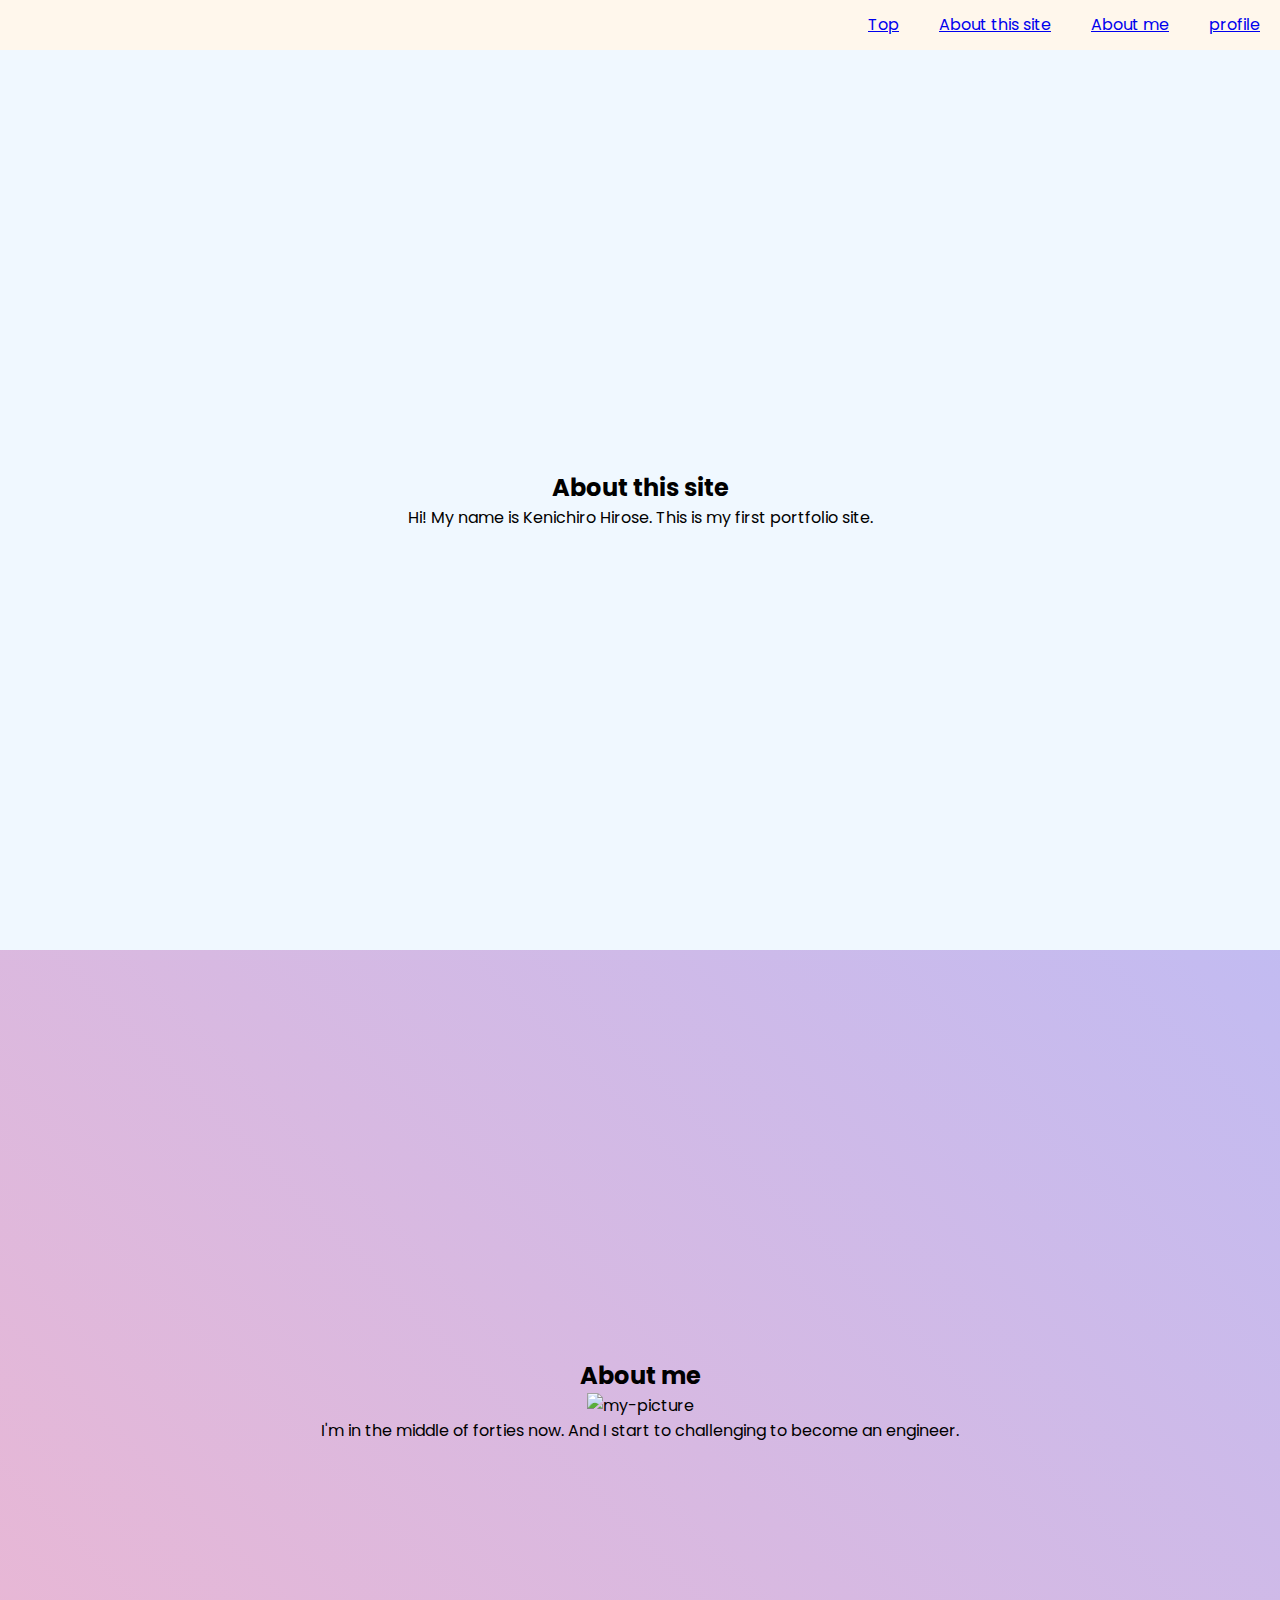
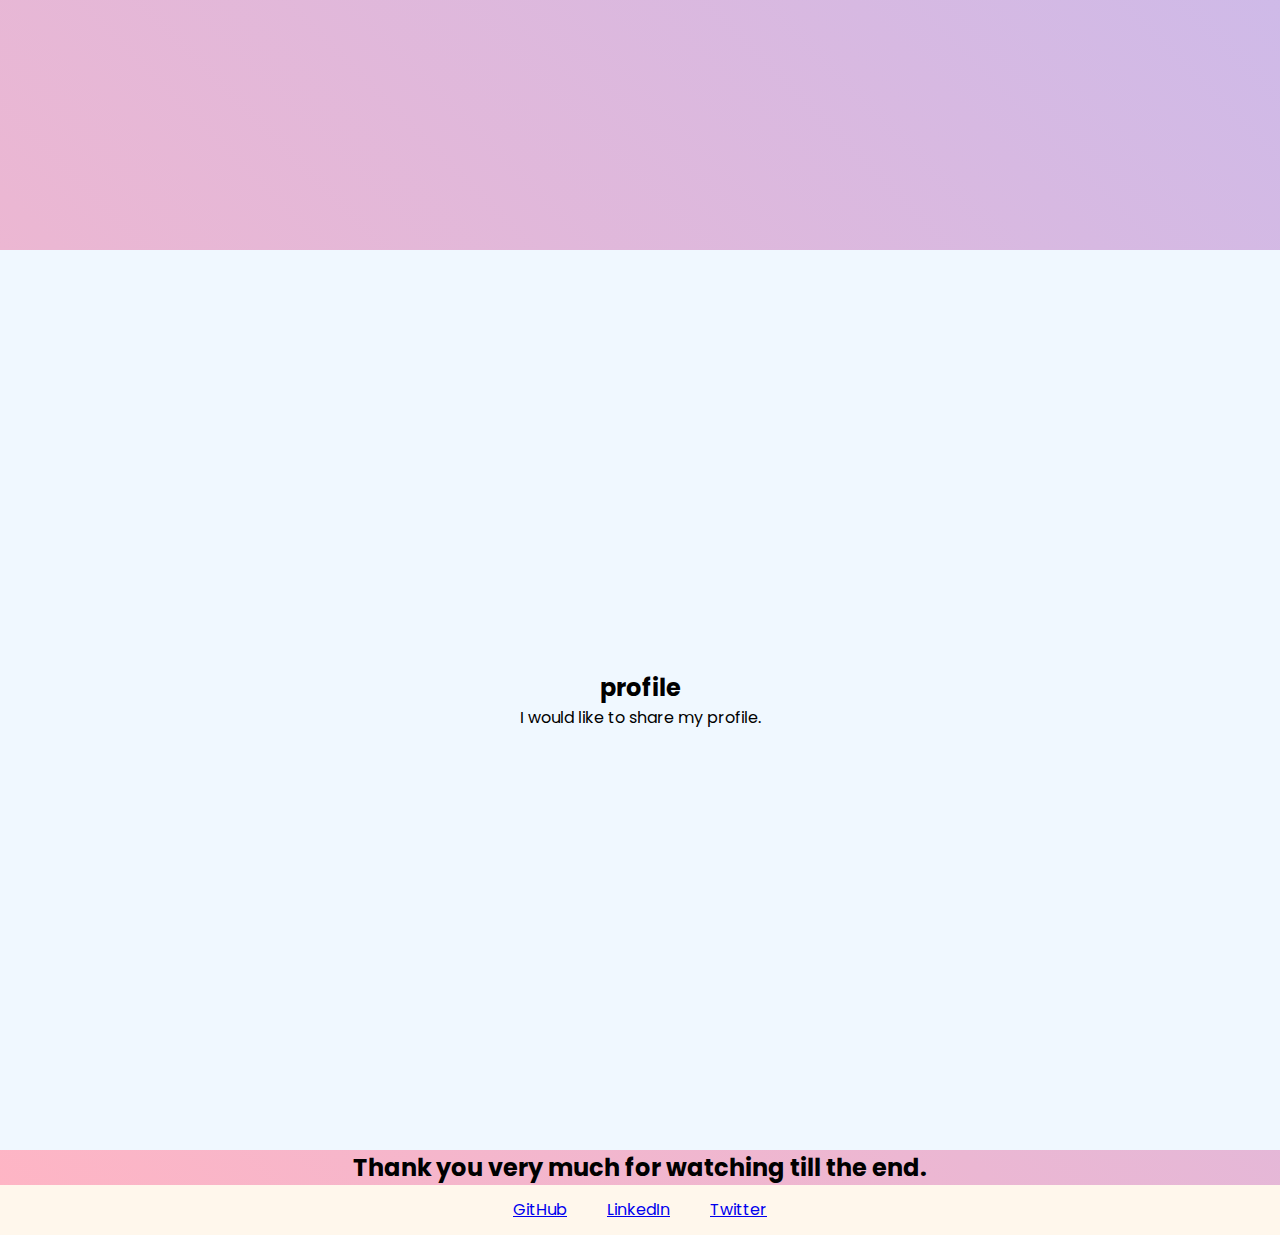
==== public/index.html @ 1839f0a5 "move style.css to public" ====
<!DOCTYPE html>
<html lang="en" dir="ltr">
  <head>
    <meta charset="utf-8">
    <title>Kenny's portfolio</title>
    <link rel="preconnect" href="https://fonts.googleapis.com">
    <link rel="preconnect" href="https://fonts.gstatic.com" crossorigin>
    <link href="https://fonts.googleapis.com/css2?family=Poppins:wght@300;400;500;600&display=swap" rel="stylesheet">
    <link rel="stylesheet" href="style.css">
  </head>
  <body>
    <header class="header">
      <div>
        <nav>
          <div class="nav-container">
            <ul class="navbar">
              <li><a href="#">Top</a></li>
              <li><a href="#about-this-site">About this site</a></li>
              <li><a href="#about-me">About me</a></li>
              <li><a href="#pofile">profile</a></li>
            </ul>
          </div>
        </nav>
      </div>
    </header>
    <main>
      <section id="about-this-site">
        <h2>About this site</h2>
        <p>Hi! My name is Kenichiro Hirose. This is my first portfolio site.</p>
      </section>
      <section id="about-me">
        <h2>About me</h2>
        <img src="#" alt="my-picture">
        <p>I'm in the middle of forties now. And I start to challenging to become an engineer.</p>
      </section>
      <section id="profile">
        <h2>profile</h2>
        <p>I would like to share my profile.</p>
      </section>
    </main>
    <footer>
      <h2>Thank you very much for watching till the end.</h2>
      <div class="sns-container">
        <ul class="sns-bar">
          <li><a href="#">GitHub</a></li>
          <li><a href="#">LinkedIn</a></li>
          <li><a href="#">Twitter</a></li>
        </ul>
      </div>
    </footer>
  </body>
  <script src="script.js"></script>
</html>
---- public/style.css ----
* {
  box-sizing: border-box;
  margin: 0;
  padding: 0;
  font-family: 'Poppins', sans-serif;
}

body {
  background: linear-gradient(45deg, #ffb5c4, #b0bdff);
  background-color: aliceblue;
}

.nav-container {
  background-color: rgb(255, 247, 236);
}

.navbar {
  display: flex;
  justify-content: flex-end;
}

#about-this-site {
  width: 100vw;
  height: 100vh;
  background-color: aliceblue;
  display: flex;
  align-items: center;
  justify-content: center;
  flex-direction: column;
  text-align: center;
}

#about-me {
  width: 100vw;
  height: 100vh;
  display: flex;
  align-items: center;
  justify-content: center;
  flex-direction: column;
  text-align: center;
}

#profile {
  width: 100vw;
  height: 100vh;
  background-color: aliceblue;
  display: flex;
  align-items: center;
  justify-content: center;
  flex-direction: column;
  text-align: center;
}



footer {
  text-align: center;
}

.sns-container {
  background-color: rgb(255, 247, 236);
}

.sns-bar {
  display: flex;
  justify-content: center;
}

li {
  list-style: none;
  height: 50px;
  line-height: 50px;
  padding: 0 20px;
}
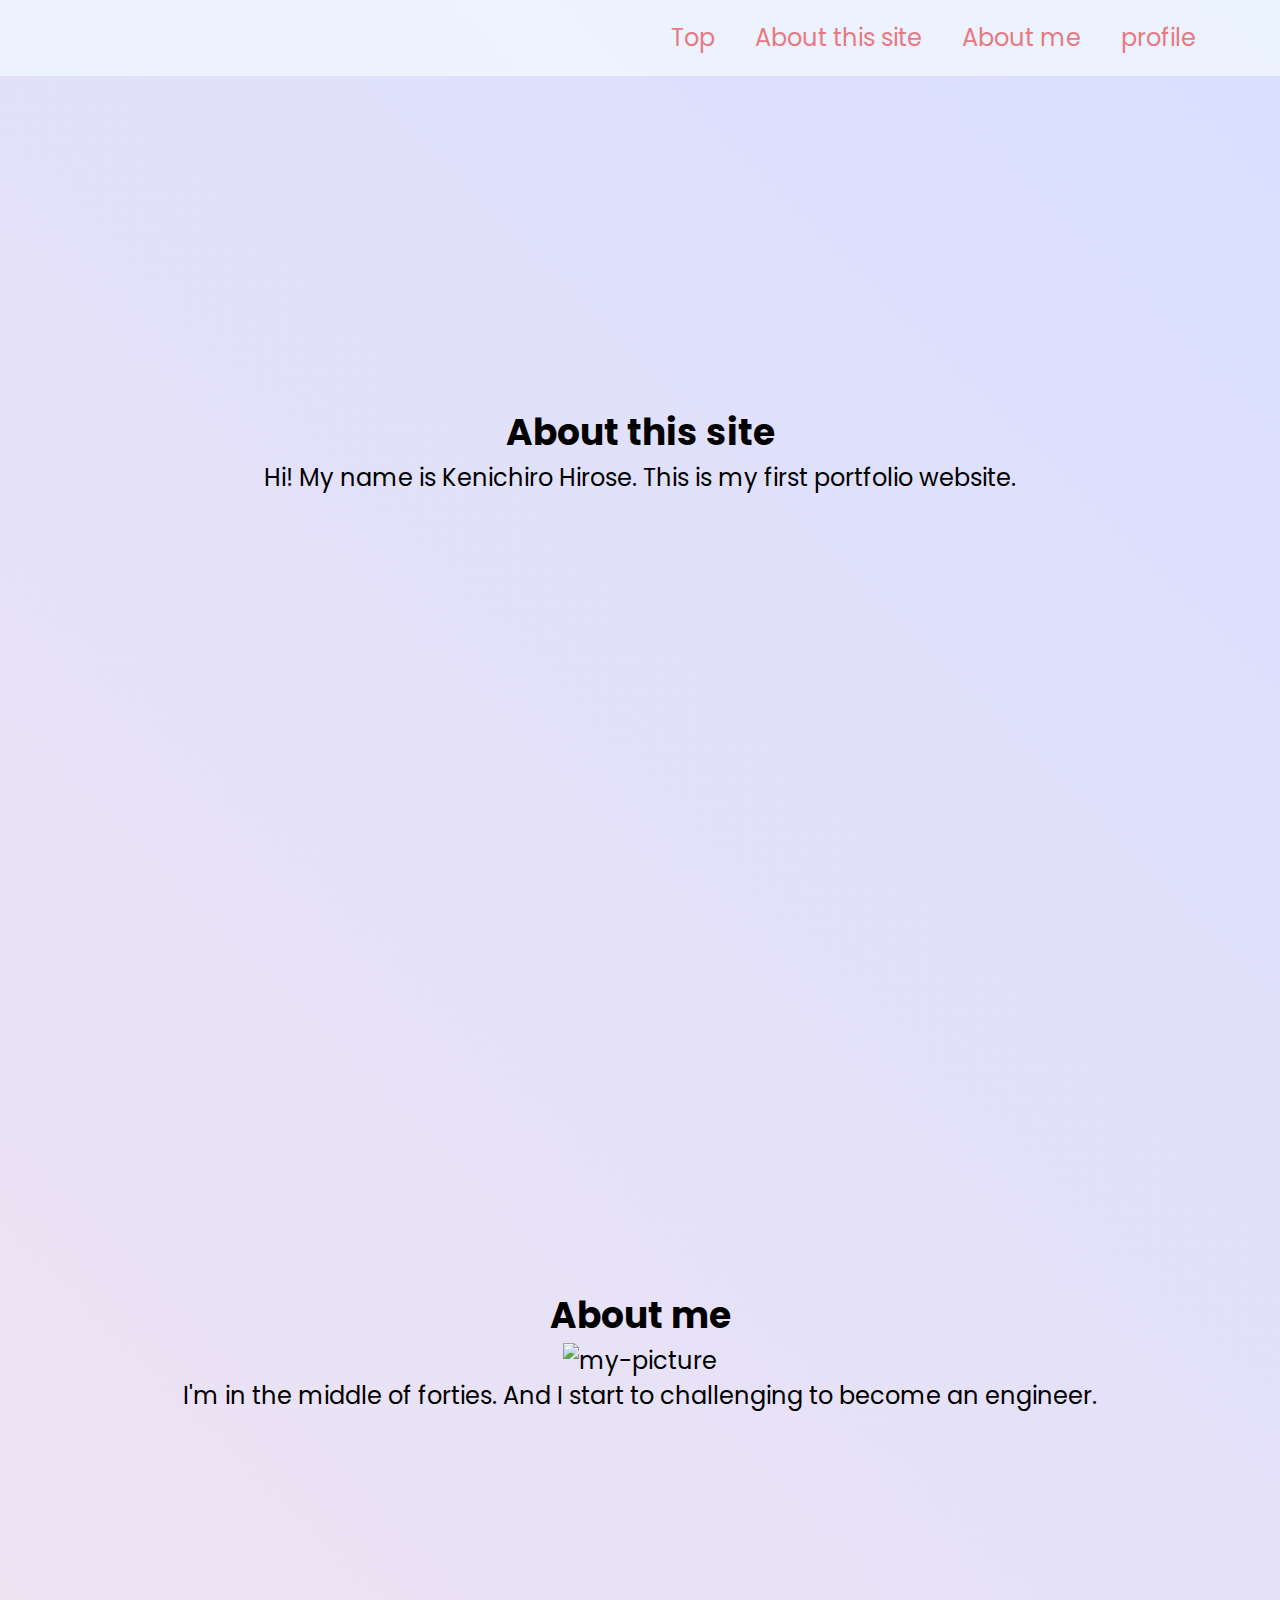
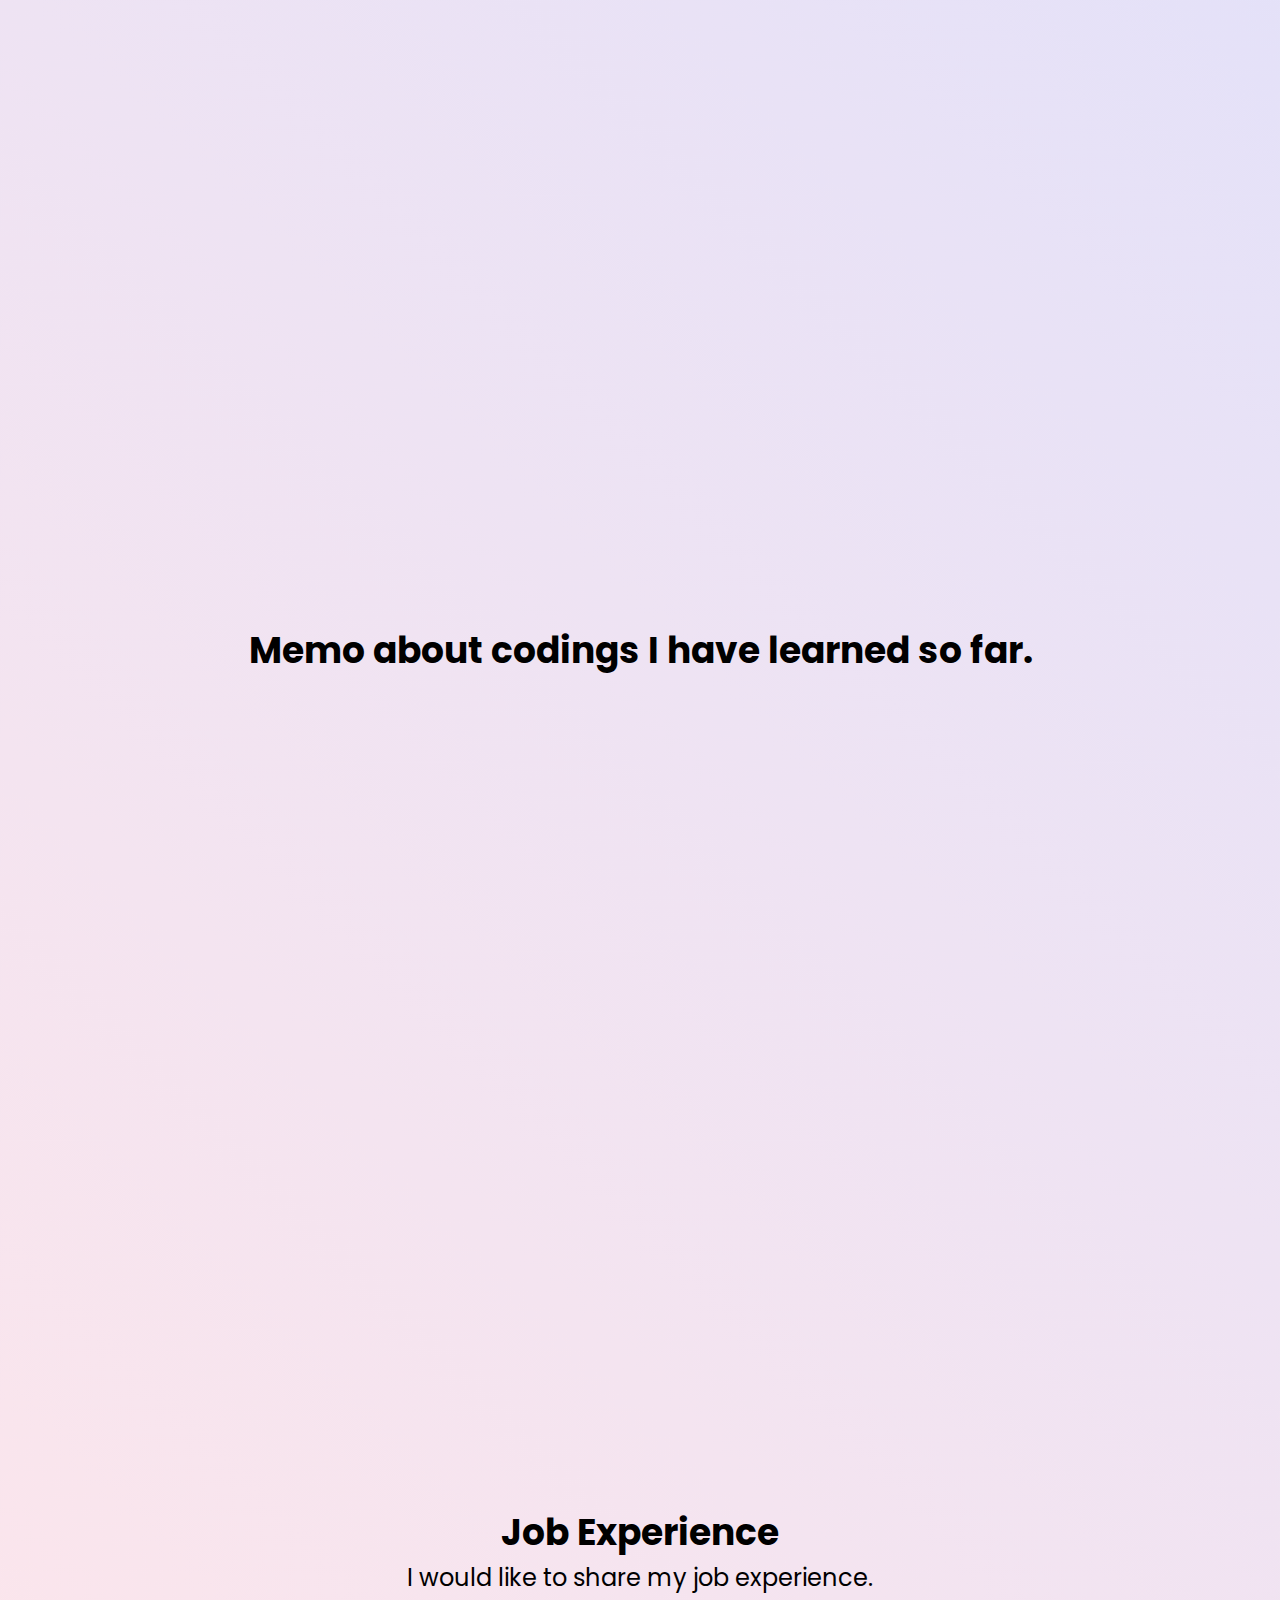
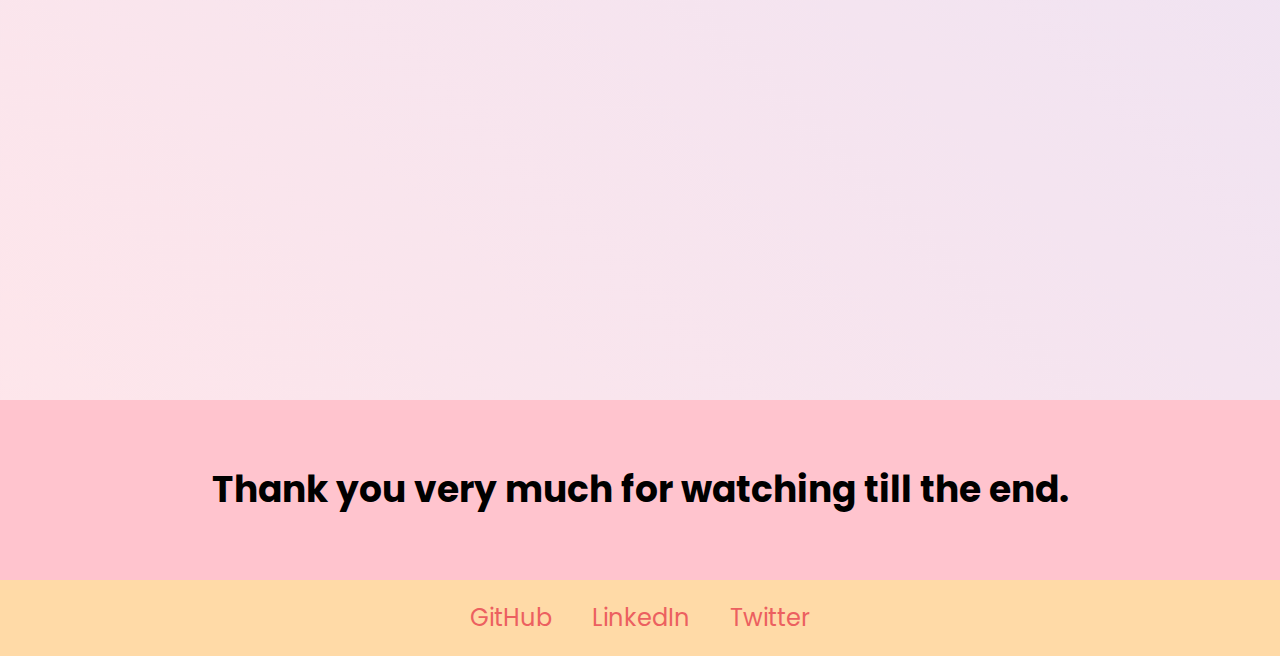
==== commit 2415d9f7: "modified navber and footer html tab and css" ====
--- a/public/index.html
+++ b/public/index.html
@@ -26,20 +26,25 @@
     <main>
       <section id="about-this-site">
         <h2>About this site</h2>
-        <p>Hi! My name is Kenichiro Hirose. This is my first portfolio site.</p>
+        <p>Hi! My name is Kenichiro Hirose. This is my first portfolio website.</p>
       </section>
       <section id="about-me">
         <h2>About me</h2>
         <img src="#" alt="my-picture">
-        <p>I'm in the middle of forties now. And I start to challenging to become an engineer.</p>
+        <p>I'm in the middle of forties. And I start to challenging to become an engineer.</p>
       </section>
-      <section id="profile">
-        <h2>profile</h2>
-        <p>I would like to share my profile.</p>
+      <section id="coding-history">
+        <h2>Memo about codings I have learned so far.</h2>
+      </section>
+      <section id="job-experience">
+        <h2>Job Experience</h2>
+        <p>I would like to share my job experience.</p>
       </section>
     </main>
     <footer>
-      <h2>Thank you very much for watching till the end.</h2>
+      <section id="bottom">
+        <h2>Thank you very much for watching till the end.</h2>
+      </section>
       <div class="sns-container">
         <ul class="sns-bar">
           <li><a href="#">GitHub</a></li>
--- a/public/style.css
+++ b/public/style.css
@@ -6,12 +6,16 @@
 }
 
 body {
-  background: linear-gradient(45deg, #ffb5c4, #b0bdff);
-  background-color: aliceblue;
+  background: linear-gradient(45deg, #ffe6ea, #d8dfff);
+  font-size: 1.5rem;
 }
 
 .nav-container {
-  background-color: rgb(255, 247, 236);
+  width: 100vw;
+  background-color: aliceblue;
+  position: fixed;
+  opacity: 0.8;
+  padding: 1% 5% 1% 0;
 }
 
 .navbar {
@@ -22,7 +26,6 @@
 #about-this-site {
   width: 100vw;
   height: 100vh;
-  background-color: aliceblue;
   display: flex;
   align-items: center;
   justify-content: center;
@@ -40,10 +43,19 @@
   text-align: center;
 }
 
-#profile {
+#coding-history {
   width: 100vw;
   height: 100vh;
-  background-color: aliceblue;
+  display: flex;
+  align-items: center;
+  justify-content: center;
+  flex-direction: column;
+  text-align: center;
+}
+
+#job-experience {
+  width: 100vw;
+  height: 100vh;
   display: flex;
   align-items: center;
   justify-content: center;
@@ -54,11 +66,24 @@
 
 
 footer {
+  display: flex;
+  flex-direction: column;
   text-align: center;
+  background-color: #ffc4ce;
+  width: 100vw;
+  height: 20vh;
+}
+
+#bottom {
+  min-height: 20vh;
+  line-height: 20vh;
 }
 
 .sns-container {
-  background-color: rgb(255, 247, 236);
+  background-color: rgb(255, 218, 167);
+  margin: 0;
+  padding: 1% 0;
+  bottom: 0;
 }
 
 .sns-bar {
@@ -72,3 +97,8 @@
   line-height: 50px;
   padding: 0 20px;
 }
+
+li > a {
+  color: rgb(236, 96, 96);
+  text-decoration: none;
+}
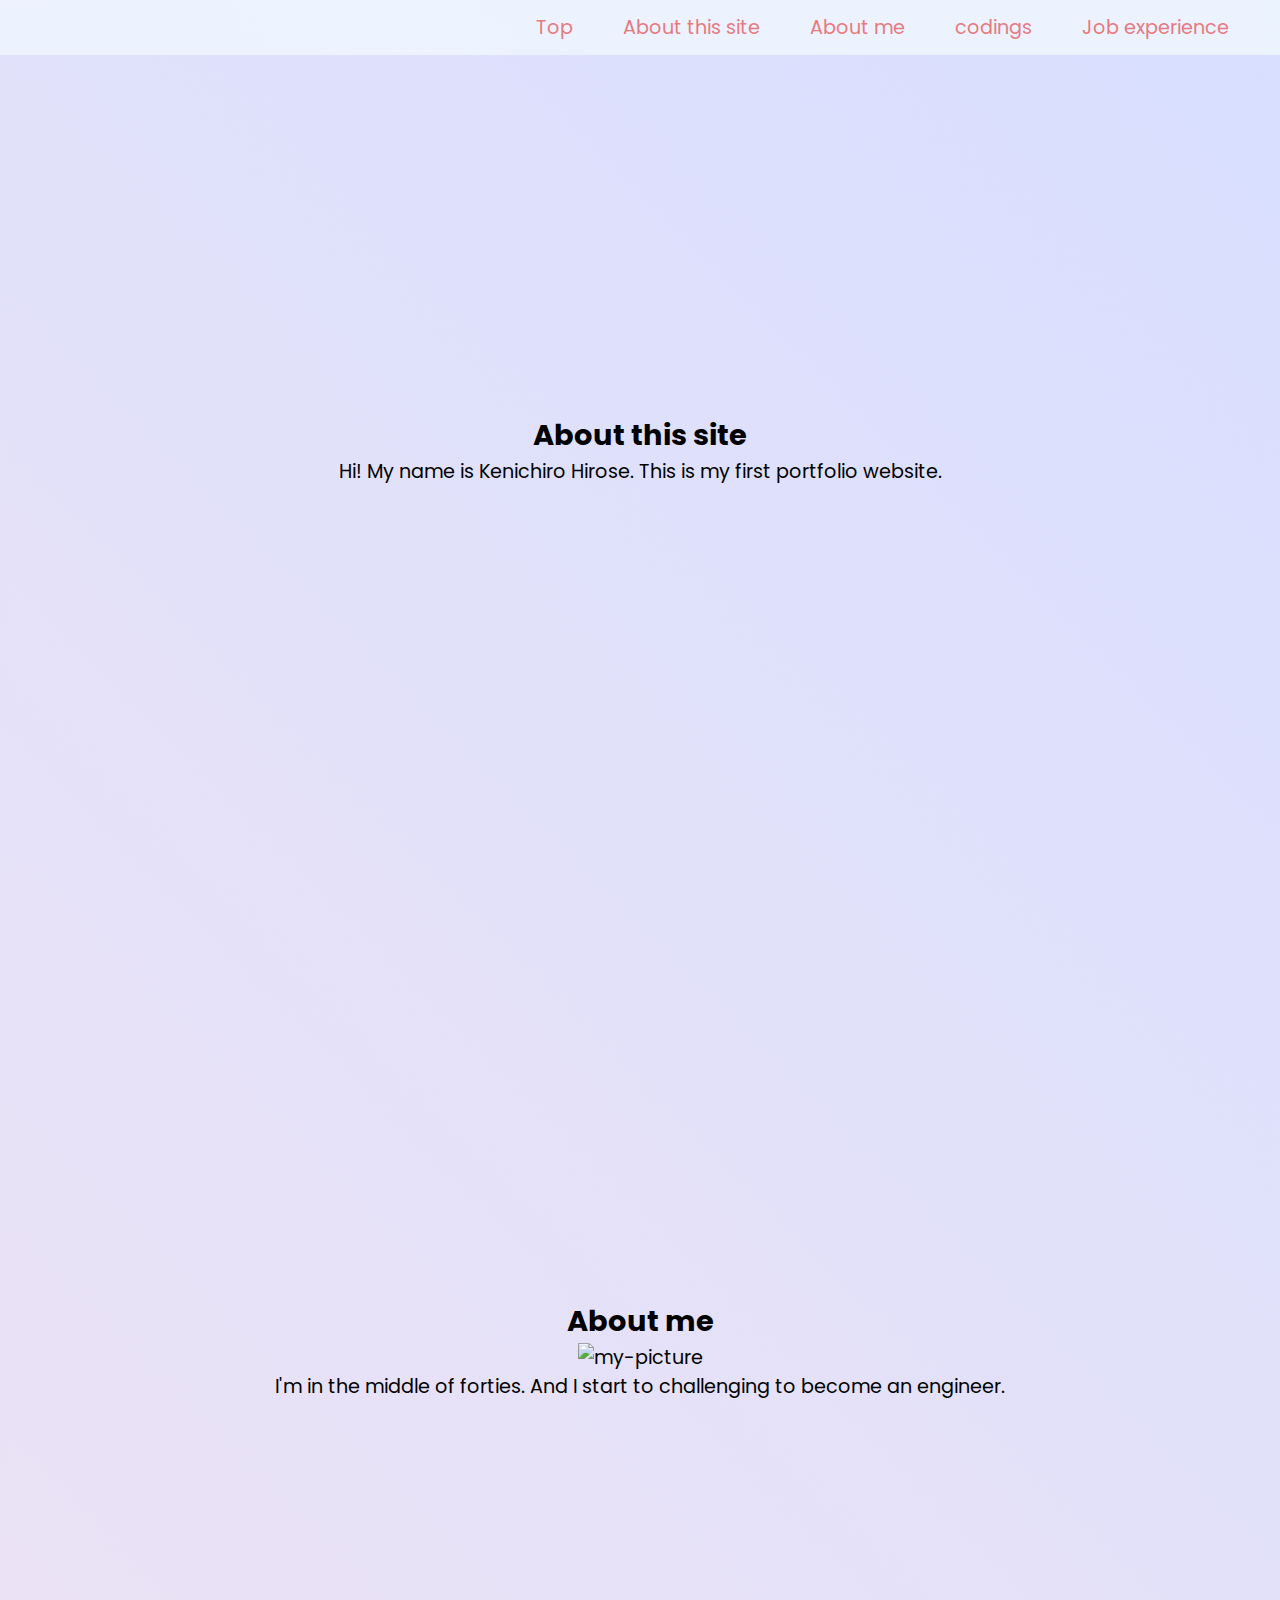
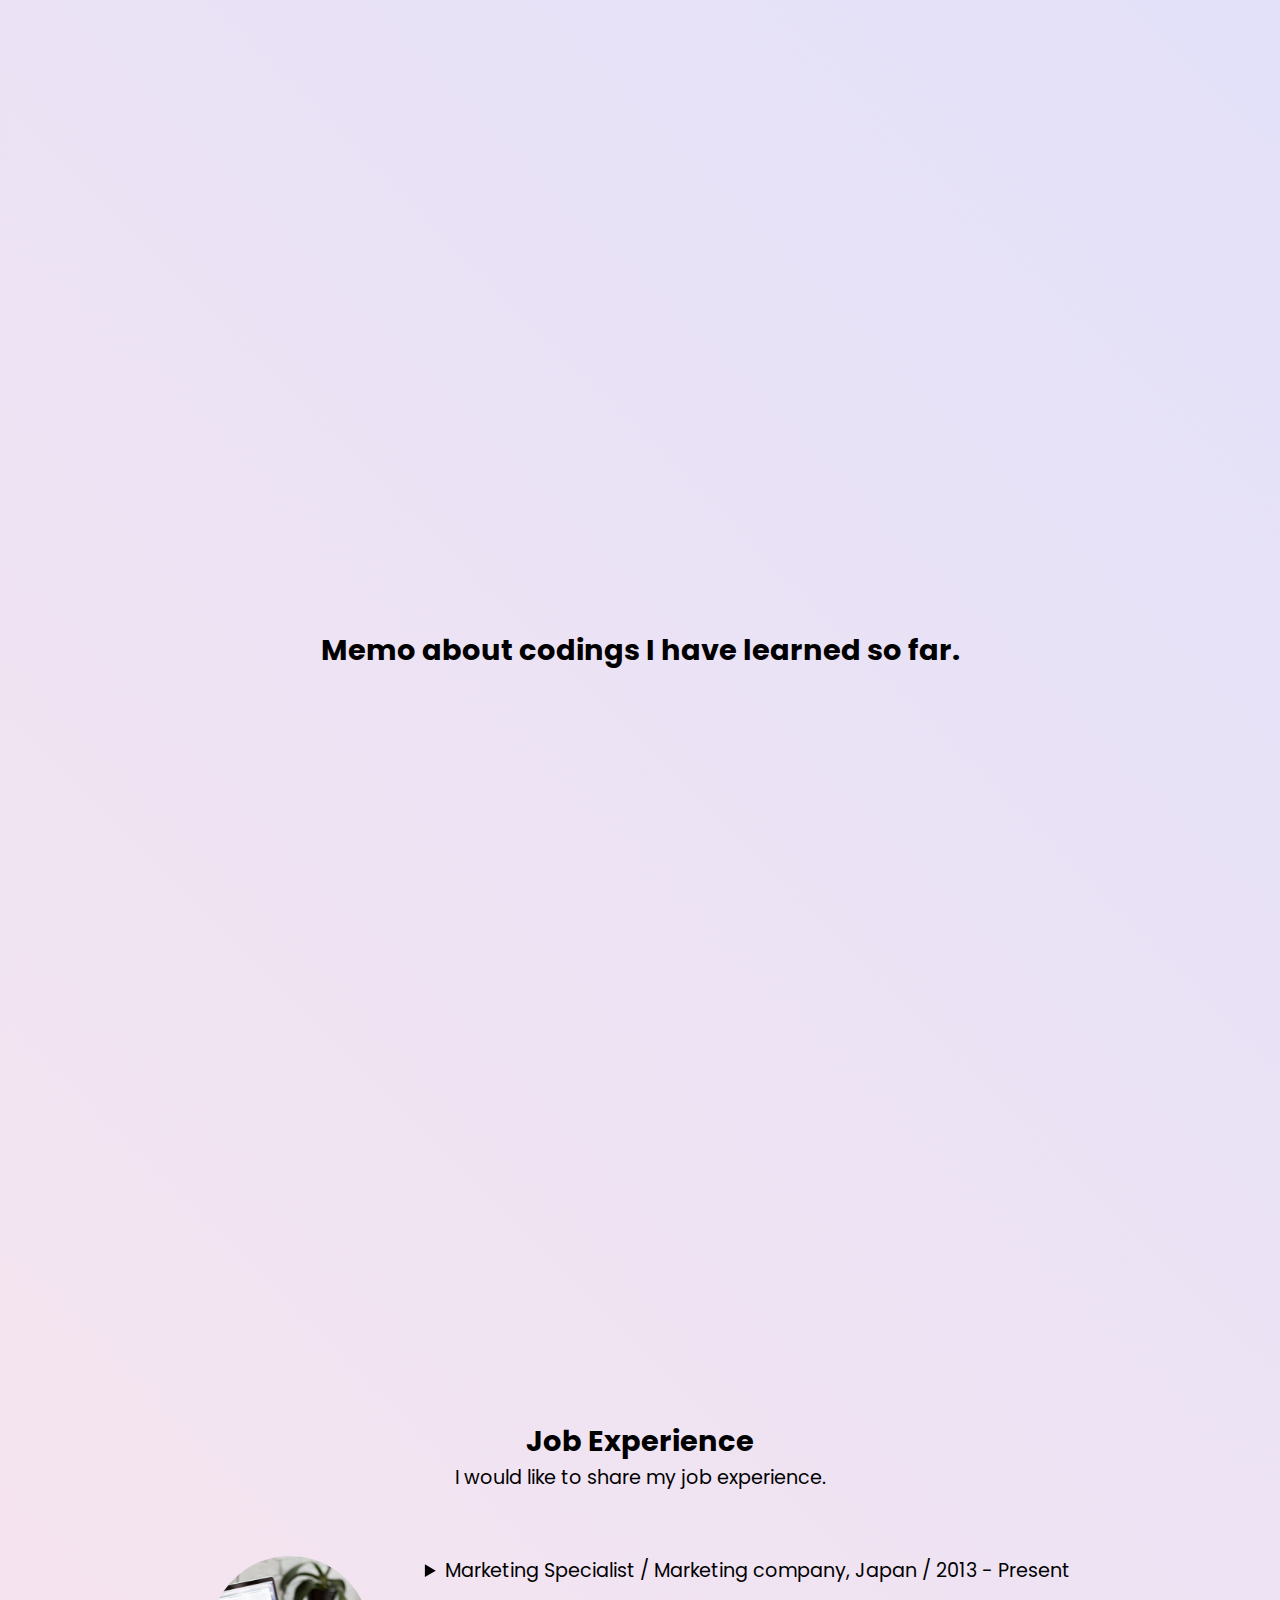
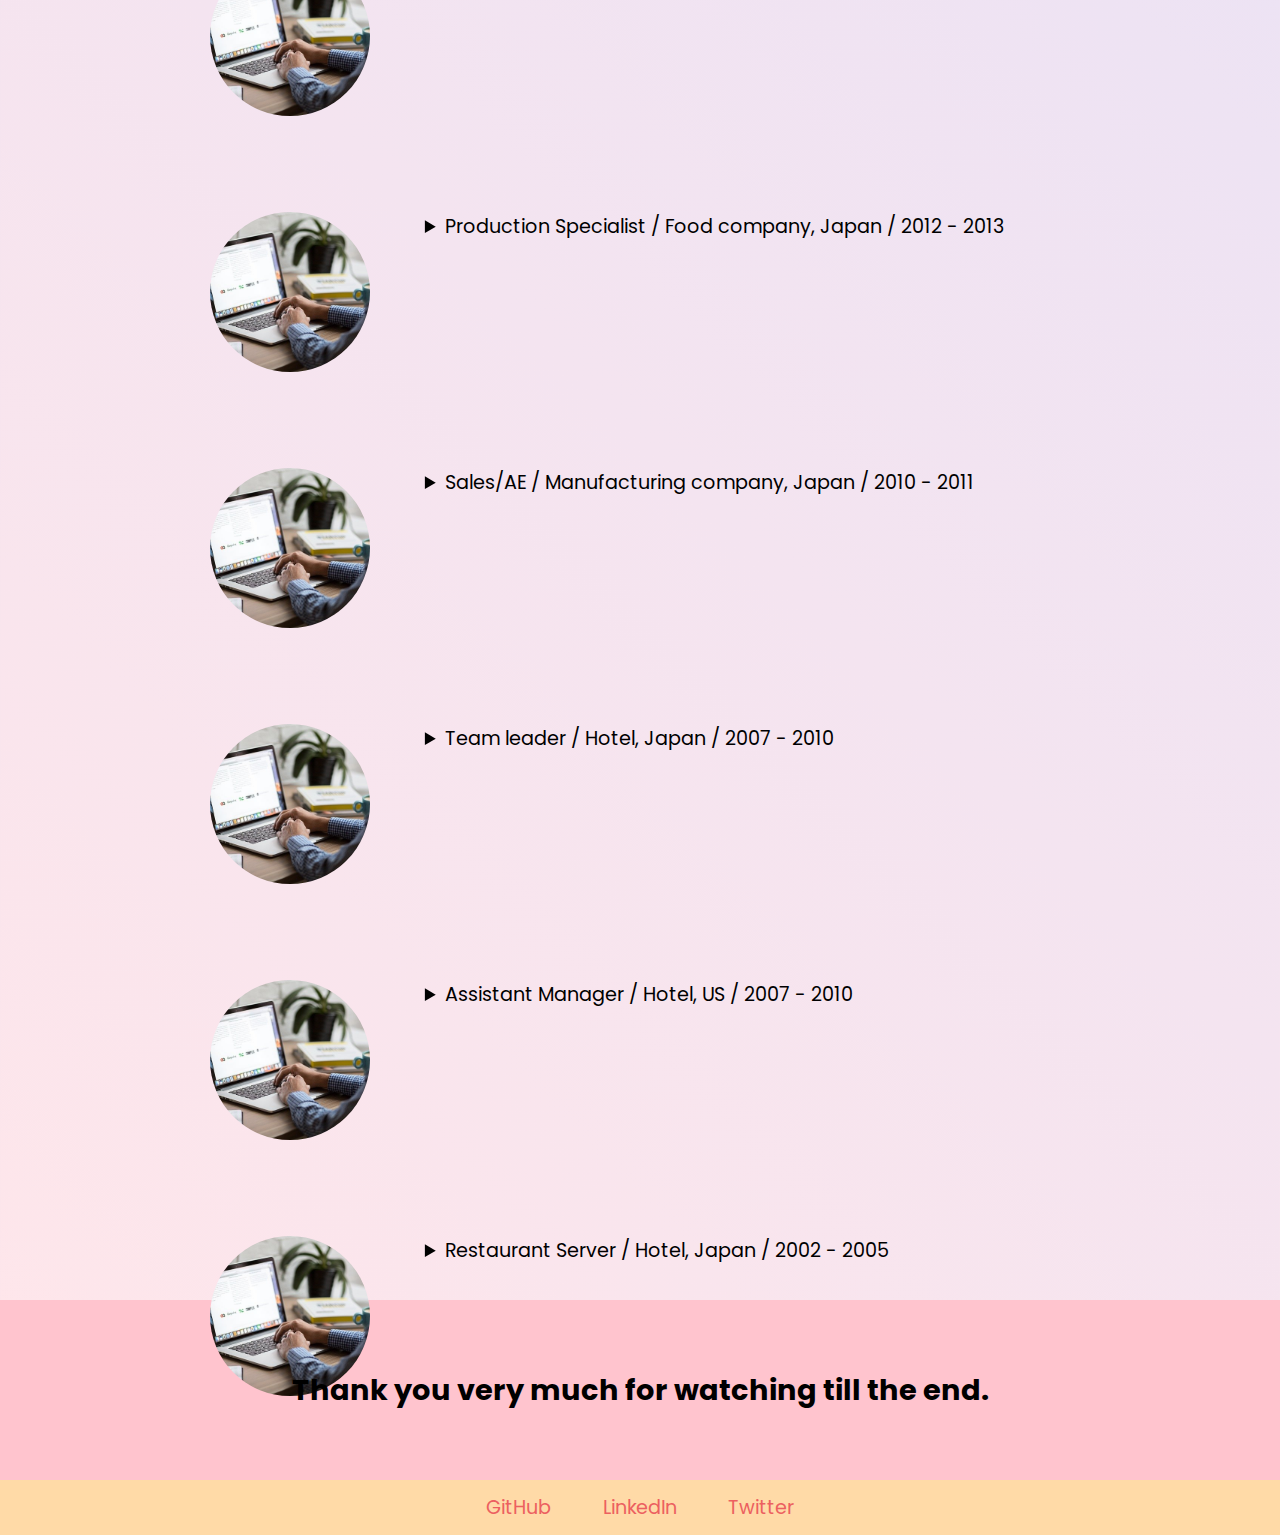
==== commit 3be4bf82: "add text, modified css at section of job experience" ====
--- a/public/index.html
+++ b/public/index.html
@@ -1,58 +1,102 @@
 <!DOCTYPE html>
 <html lang="en" dir="ltr">
-  <head>
-    <meta charset="utf-8">
-    <title>Kenny's portfolio</title>
-    <link rel="preconnect" href="https://fonts.googleapis.com">
-    <link rel="preconnect" href="https://fonts.gstatic.com" crossorigin>
-    <link href="https://fonts.googleapis.com/css2?family=Poppins:wght@300;400;500;600&display=swap" rel="stylesheet">
-    <link rel="stylesheet" href="style.css">
-  </head>
-  <body>
-    <header class="header">
-      <div>
-        <nav>
-          <div class="nav-container">
-            <ul class="navbar">
-              <li><a href="#">Top</a></li>
-              <li><a href="#about-this-site">About this site</a></li>
-              <li><a href="#about-me">About me</a></li>
-              <li><a href="#pofile">profile</a></li>
-            </ul>
-          </div>
-        </nav>
+
+<head>
+  <meta charset="utf-8">
+  <title>Kenny's portfolio</title>
+  <link rel="preconnect" href="https://fonts.googleapis.com">
+  <link rel="preconnect" href="https://fonts.gstatic.com" crossorigin>
+  <link href="https://fonts.googleapis.com/css2?family=Poppins:wght@300;400;500;600&display=swap" rel="stylesheet">
+  <link rel="stylesheet" href="style.css">
+</head>
+
+<body>
+  <header>
+    <nav class="nav-container">
+      <ul class="navbar">
+        <li><a href="#">Top</a></li>
+        <li><a href="#about-this-site">About this site</a></li>
+        <li><a href="#about-me">About me</a></li>
+        <li><a href="#coding-history">codings</a></li>
+        <li><a href="#job-experience">Job experience</a></li>
+      </ul>
+    </nav>
+  </header>
+  <main>
+    <section id="about-this-site">
+      <h2>About this site</h2>
+      <p>Hi! My name is Kenichiro Hirose. This is my first portfolio website.</p>
+    </section>
+    <section id="about-me">
+      <h2>About me</h2>
+      <img src="#" alt="my-picture">
+      <p>I'm in the middle of forties. And I start to challenging to become an engineer.</p>
+    </section>
+    <section id="coding-history">
+      <h2>Memo about codings I have learned so far.</h2>
+    </section>
+    <section id="job-experience">
+      <h2>Job Experience</h2>
+      <p>I would like to share my job experience.</p>
+      <div id="job-history">
+        <img class="job-photo" src="../img/laptop.jpg" alt="someone seeing laptop">
+        <details>
+          <summary>Marketing Specialist / Marketing company, Japan / 2013 - Present</summary>
+          <p>
+            - Analyze market, consumers, competitors of client in Retail business.
+          </p>
+        </details>
+        <img class="job-photo" src="../img/laptop.jpg" alt="someone seeing laptop">
+        <details>
+          <summary>Production Specialist / Food company, Japan / 2012 - 2013</summary>
+          <p>
+            - Sales dealing and maintaining strong relationship with over 60 of associate customers.
+          </p>
+        </details>
+        <img class="job-photo" src="../img/laptop.jpg" alt="someone seeing laptop">
+        <details>
+          <summary>Sales/AE / Manufacturing company, Japan / 2010 - 2011</summary>
+          <p>
+            - Consulting and making presentation of improved production process, such as cutting cost of food material and other expense for customers.
+          </p>
+        </details>
+        <img class="job-photo" src="../img/laptop.jpg" alt="someone seeing laptop">
+        <details>
+          <summary>Team leader / Hotel, Japan / 2007 - 2010</summary>
+          <p>
+            - Taking well care of customers, managing restaurant / boutique service operation.
+          </p>
+        </details>
+        <img class="job-photo" src="../img/laptop.jpg" alt="someone seeing laptop">
+        <details>
+          <summary>Assistant Manager / Hotel, US / 2007 - 2010</summary>
+          <p>
+            - Managed 40 line staff at restaurant and bar, 60 line staff at banquet service.
+          </p>
+        </details>
+        <img class="job-photo" src="../img/laptop.jpg" alt="someone seeing laptop">
+        <details>
+          <summary>Restaurant Server / Hotel, Japan / 2002 - 2005</summary>
+          <p>
+            - Serving well customers, taking care of wine orders and inventory.
+          </p>
+        </details>
       </div>
-    </header>
-    <main>
-      <section id="about-this-site">
-        <h2>About this site</h2>
-        <p>Hi! My name is Kenichiro Hirose. This is my first portfolio website.</p>
-      </section>
-      <section id="about-me">
-        <h2>About me</h2>
-        <img src="#" alt="my-picture">
-        <p>I'm in the middle of forties. And I start to challenging to become an engineer.</p>
-      </section>
-      <section id="coding-history">
-        <h2>Memo about codings I have learned so far.</h2>
-      </section>
-      <section id="job-experience">
-        <h2>Job Experience</h2>
-        <p>I would like to share my job experience.</p>
-      </section>
-    </main>
-    <footer>
-      <section id="bottom">
-        <h2>Thank you very much for watching till the end.</h2>
-      </section>
-      <div class="sns-container">
-        <ul class="sns-bar">
-          <li><a href="#">GitHub</a></li>
-          <li><a href="#">LinkedIn</a></li>
-          <li><a href="#">Twitter</a></li>
-        </ul>
-      </div>
-    </footer>
-  </body>
-  <script src="script.js"></script>
-</html>
+    </section>
+  </main>
+  <footer>
+    <section id="bottom">
+      <h2>Thank you very much for watching till the end.</h2>
+    </section>
+    <div class="sns-container">
+      <ul class="sns-bar">
+        <li><a href="#">GitHub</a></li>
+        <li><a href="#">LinkedIn</a></li>
+        <li><a href="#">Twitter</a></li>
+      </ul>
+    </div>
+  </footer>
+</body>
+<script src="script.js"></script>
+
+</html>--- a/public/style.css
+++ b/public/style.css
@@ -7,7 +7,7 @@
 
 body {
   background: linear-gradient(45deg, #ffe6ea, #d8dfff);
-  font-size: 1.5rem;
+  font-size: 1.2rem;
 }
 
 .nav-container {
@@ -15,7 +15,7 @@
   background-color: aliceblue;
   position: fixed;
   opacity: 0.8;
-  padding: 1% 5% 1% 0;
+  padding: 1% 2% 1% 0;
 }
 
 .navbar {
@@ -55,14 +55,28 @@
 
 #job-experience {
   width: 100vw;
-  height: 100vh;
+  height: 200vh;
   display: flex;
   align-items: center;
   justify-content: center;
   flex-direction: column;
-  text-align: center;
+  text-align: left;
 }
 
+#job-history {
+  display: grid;
+  grid-template-columns: 1fr 3fr;
+  row-gap: 10%;
+  margin: 5% 10%;
+}
+
+.job-photo {
+  width: 10rem;
+  height: 10rem;
+  object-fit: cover;
+  border-radius: 50%;
+  border: #d8dfff;
+}
 
 
 footer {
@@ -93,9 +107,8 @@
 
 li {
   list-style: none;
-  height: 50px;
-  line-height: 50px;
-  padding: 0 20px;
+  text-decoration: none;
+  margin: 0 2%;
 }
 
 li > a {
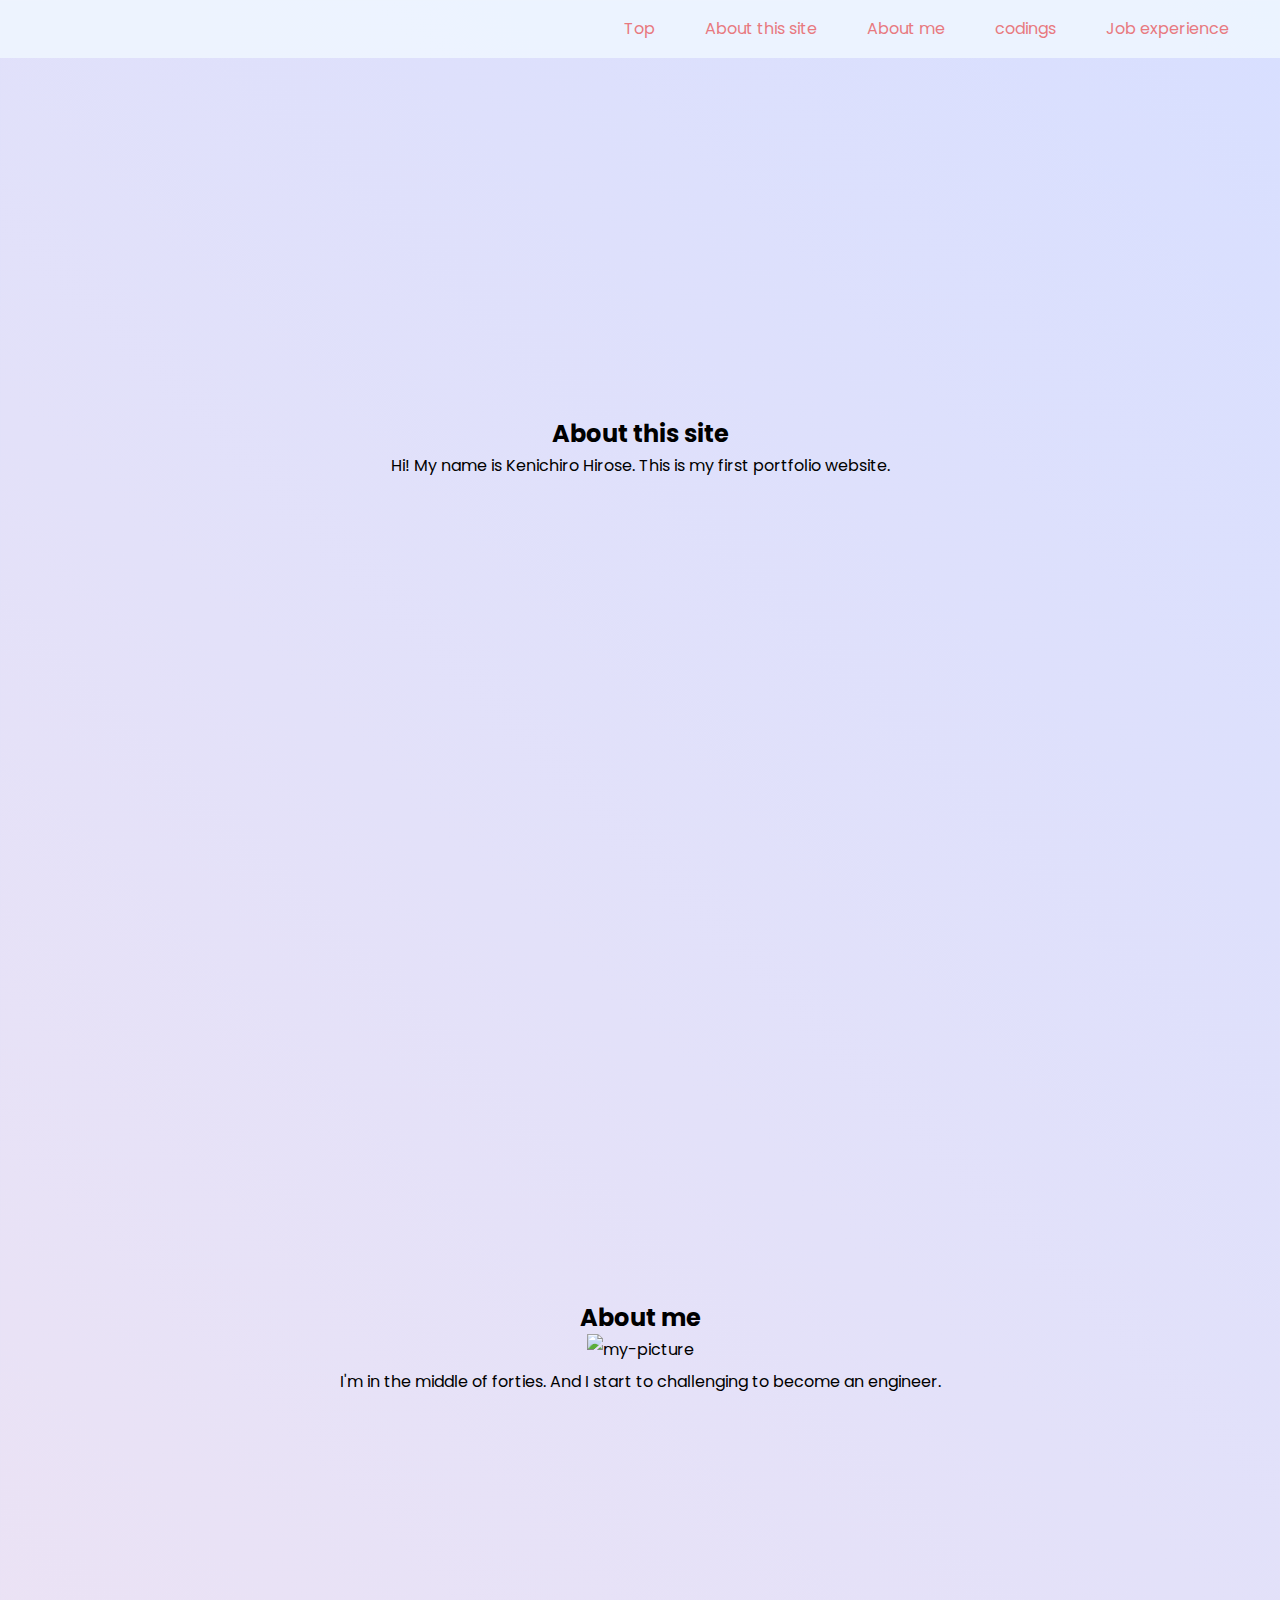
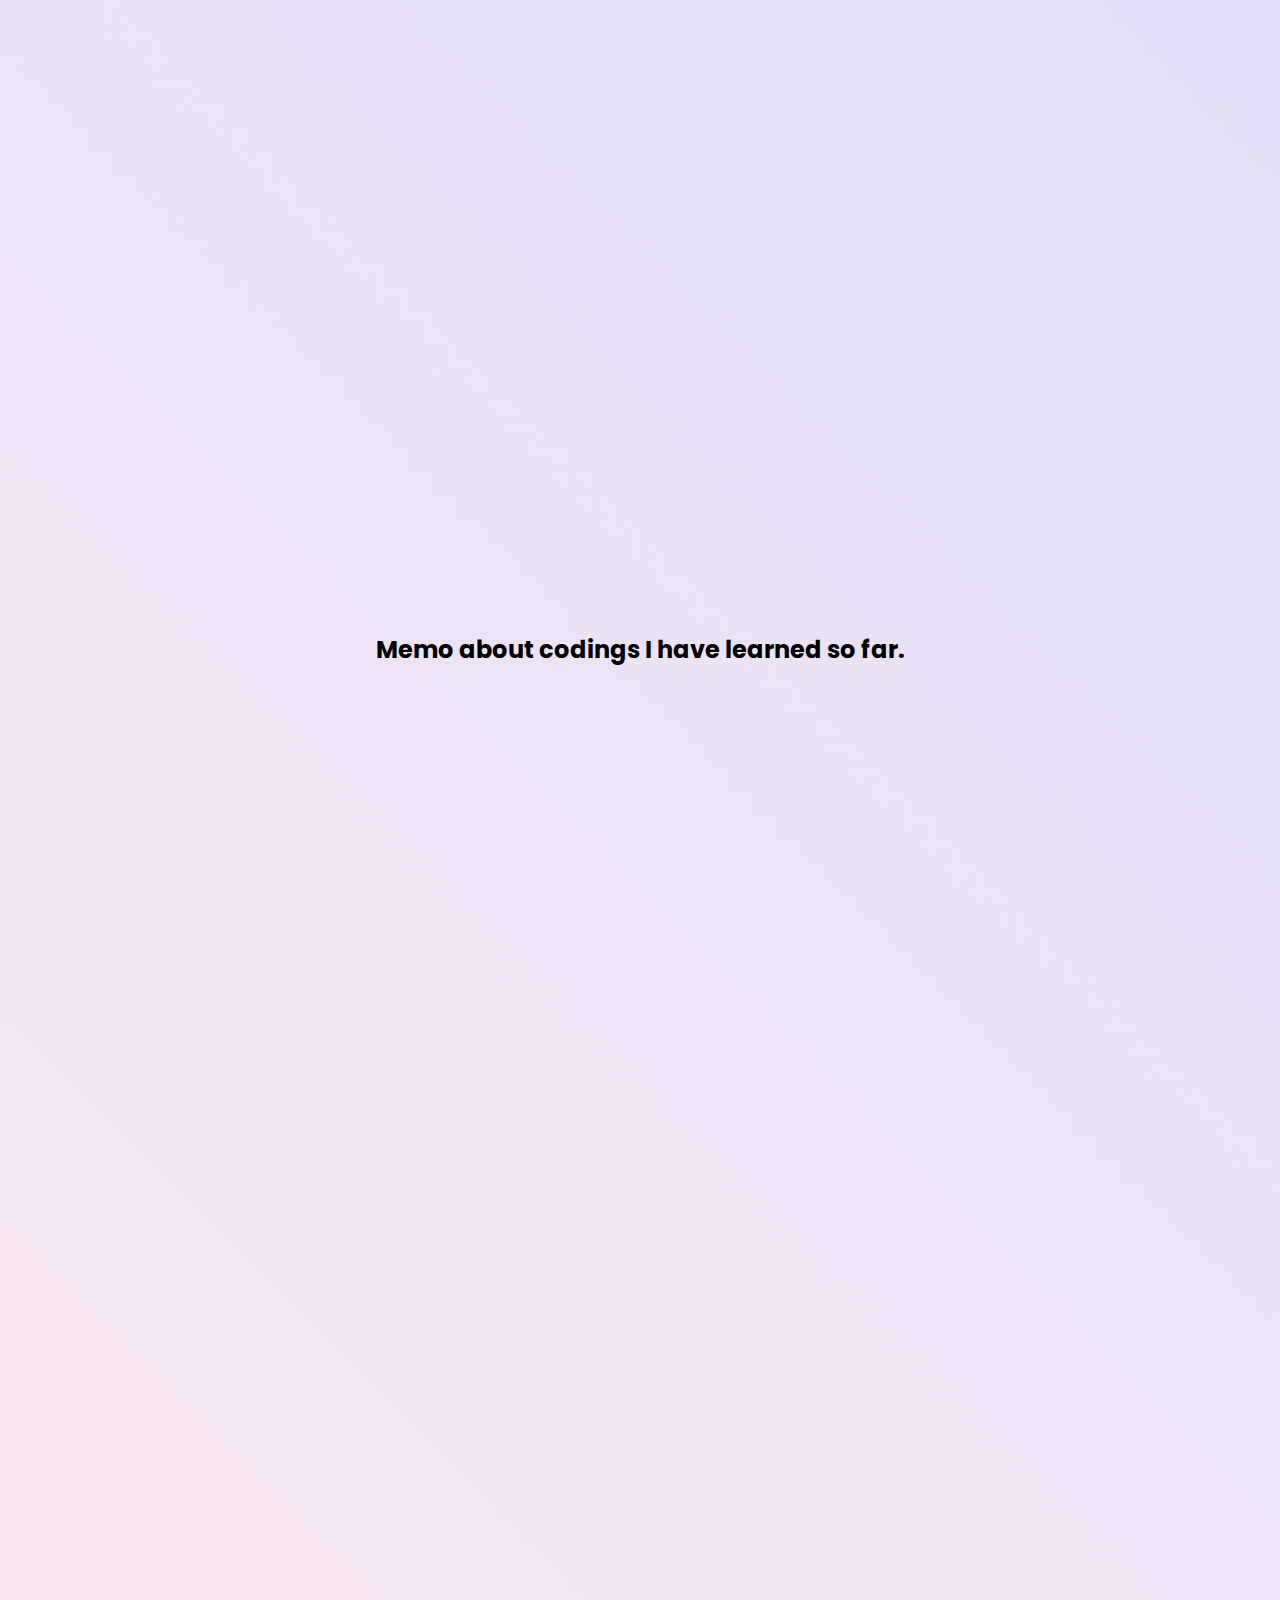
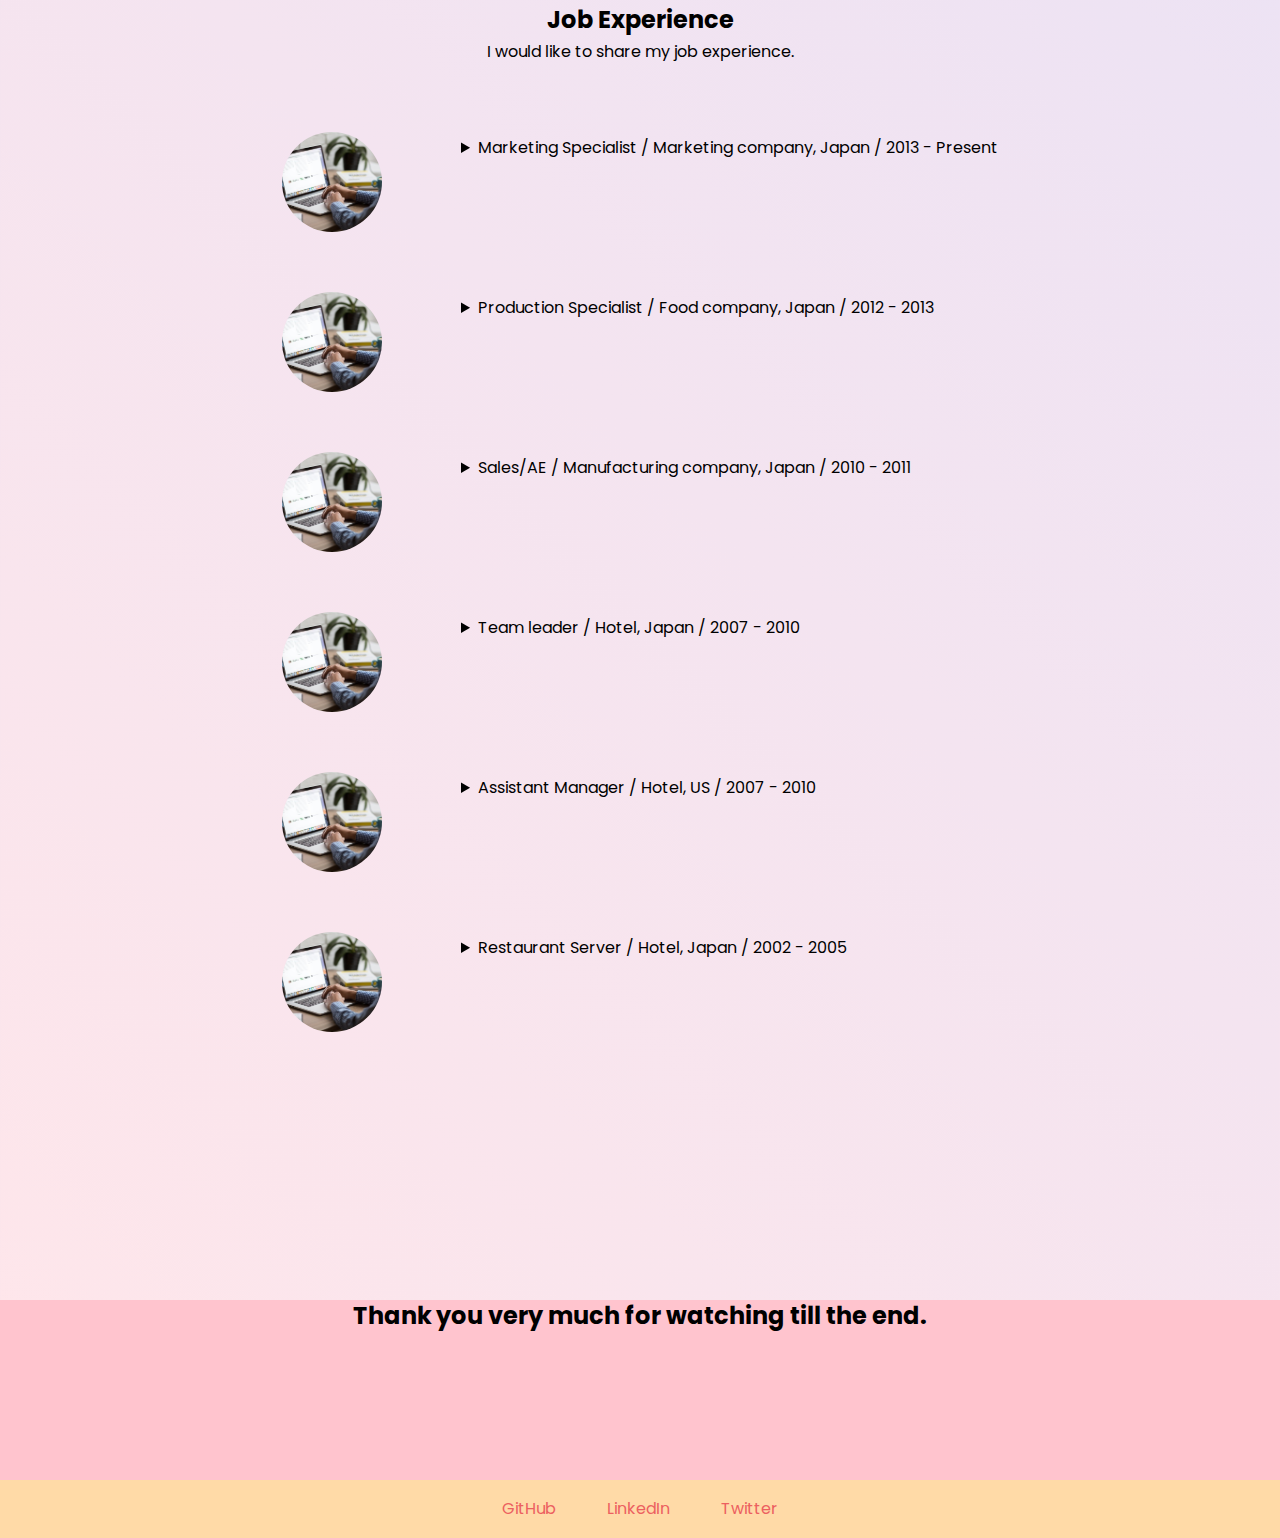
==== commit c4d1eeb3: "modified path images folder, font size" ====
--- a/public/index.html
+++ b/public/index.html
@@ -39,42 +39,42 @@
       <h2>Job Experience</h2>
       <p>I would like to share my job experience.</p>
       <div id="job-history">
-        <img class="job-photo" src="../img/laptop.jpg" alt="someone seeing laptop">
+        <img class="job-photo" src="./images/laptop.jpg" alt="someone seeing laptop">
         <details>
           <summary>Marketing Specialist / Marketing company, Japan / 2013 - Present</summary>
           <p>
             - Analyze market, consumers, competitors of client in Retail business.
           </p>
         </details>
-        <img class="job-photo" src="../img/laptop.jpg" alt="someone seeing laptop">
+        <img class="job-photo" src="./images/laptop.jpg" alt="someone seeing laptop">
         <details>
           <summary>Production Specialist / Food company, Japan / 2012 - 2013</summary>
           <p>
             - Sales dealing and maintaining strong relationship with over 60 of associate customers.
           </p>
         </details>
-        <img class="job-photo" src="../img/laptop.jpg" alt="someone seeing laptop">
+        <img class="job-photo" src="./images/laptop.jpg" alt="someone seeing laptop">
         <details>
           <summary>Sales/AE / Manufacturing company, Japan / 2010 - 2011</summary>
           <p>
             - Consulting and making presentation of improved production process, such as cutting cost of food material and other expense for customers.
           </p>
         </details>
-        <img class="job-photo" src="../img/laptop.jpg" alt="someone seeing laptop">
+        <img class="job-photo" src="./images/laptop.jpg" alt="someone seeing laptop">
         <details>
           <summary>Team leader / Hotel, Japan / 2007 - 2010</summary>
           <p>
             - Taking well care of customers, managing restaurant / boutique service operation.
           </p>
         </details>
-        <img class="job-photo" src="../img/laptop.jpg" alt="someone seeing laptop">
+        <img class="job-photo" src="./images/laptop.jpg" alt="someone seeing laptop">
         <details>
           <summary>Assistant Manager / Hotel, US / 2007 - 2010</summary>
           <p>
             - Managed 40 line staff at restaurant and bar, 60 line staff at banquet service.
           </p>
         </details>
-        <img class="job-photo" src="../img/laptop.jpg" alt="someone seeing laptop">
+        <img class="job-photo" src="./images/laptop.jpg" alt="someone seeing laptop">
         <details>
           <summary>Restaurant Server / Hotel, Japan / 2002 - 2005</summary>
           <p>
--- a/public/style.css
+++ b/public/style.css
@@ -5,11 +5,46 @@
   font-family: 'Poppins', sans-serif;
 }
 
+html{
+  font-size: 62.5%;
+}
+
 body {
   background: linear-gradient(45deg, #ffe6ea, #d8dfff);
-  font-size: 1.2rem;
+  font-size: 1.6rem;
+  line-height: 2;
 }
 
+h1 {
+  font-size: 36px;/* IE8以下とAndroid4.3以下用フォールバック */
+  font-size: calc(2.4rem + ((1vw - 0.64rem) * 2.1429));/* 24px~36pxで可変*/
+  line-height: 1.3;
+}
+
+h2 {
+  font-size: 24px;/* IE8以下とAndroid4.3以下用フォールバック */
+  font-size: calc(2rem + ((1vw - 0.64rem) * 0.7143));/* 20px~24pxで可変*/
+  line-height: 1.3;
+}
+@media (min-width: 1200px) {/* 1200px以上*/
+  h1 {
+      font-size: 3.6rem;/* 36px*/
+  }
+  h2 {
+      font-size: 2.4rem;/* 24px*/
+  }
+}
+@media screen and (max-width: 640px) {/* 640px以下*/
+  body{
+  line-height: 2;
+  }
+  h1{
+      font-size: 2.4rem;/* 24px*/
+  }
+  h2 {
+      font-size: 2rem;/* 20px*/
+  }
+}
 .nav-container {
   width: 100vw;
   background-color: aliceblue;
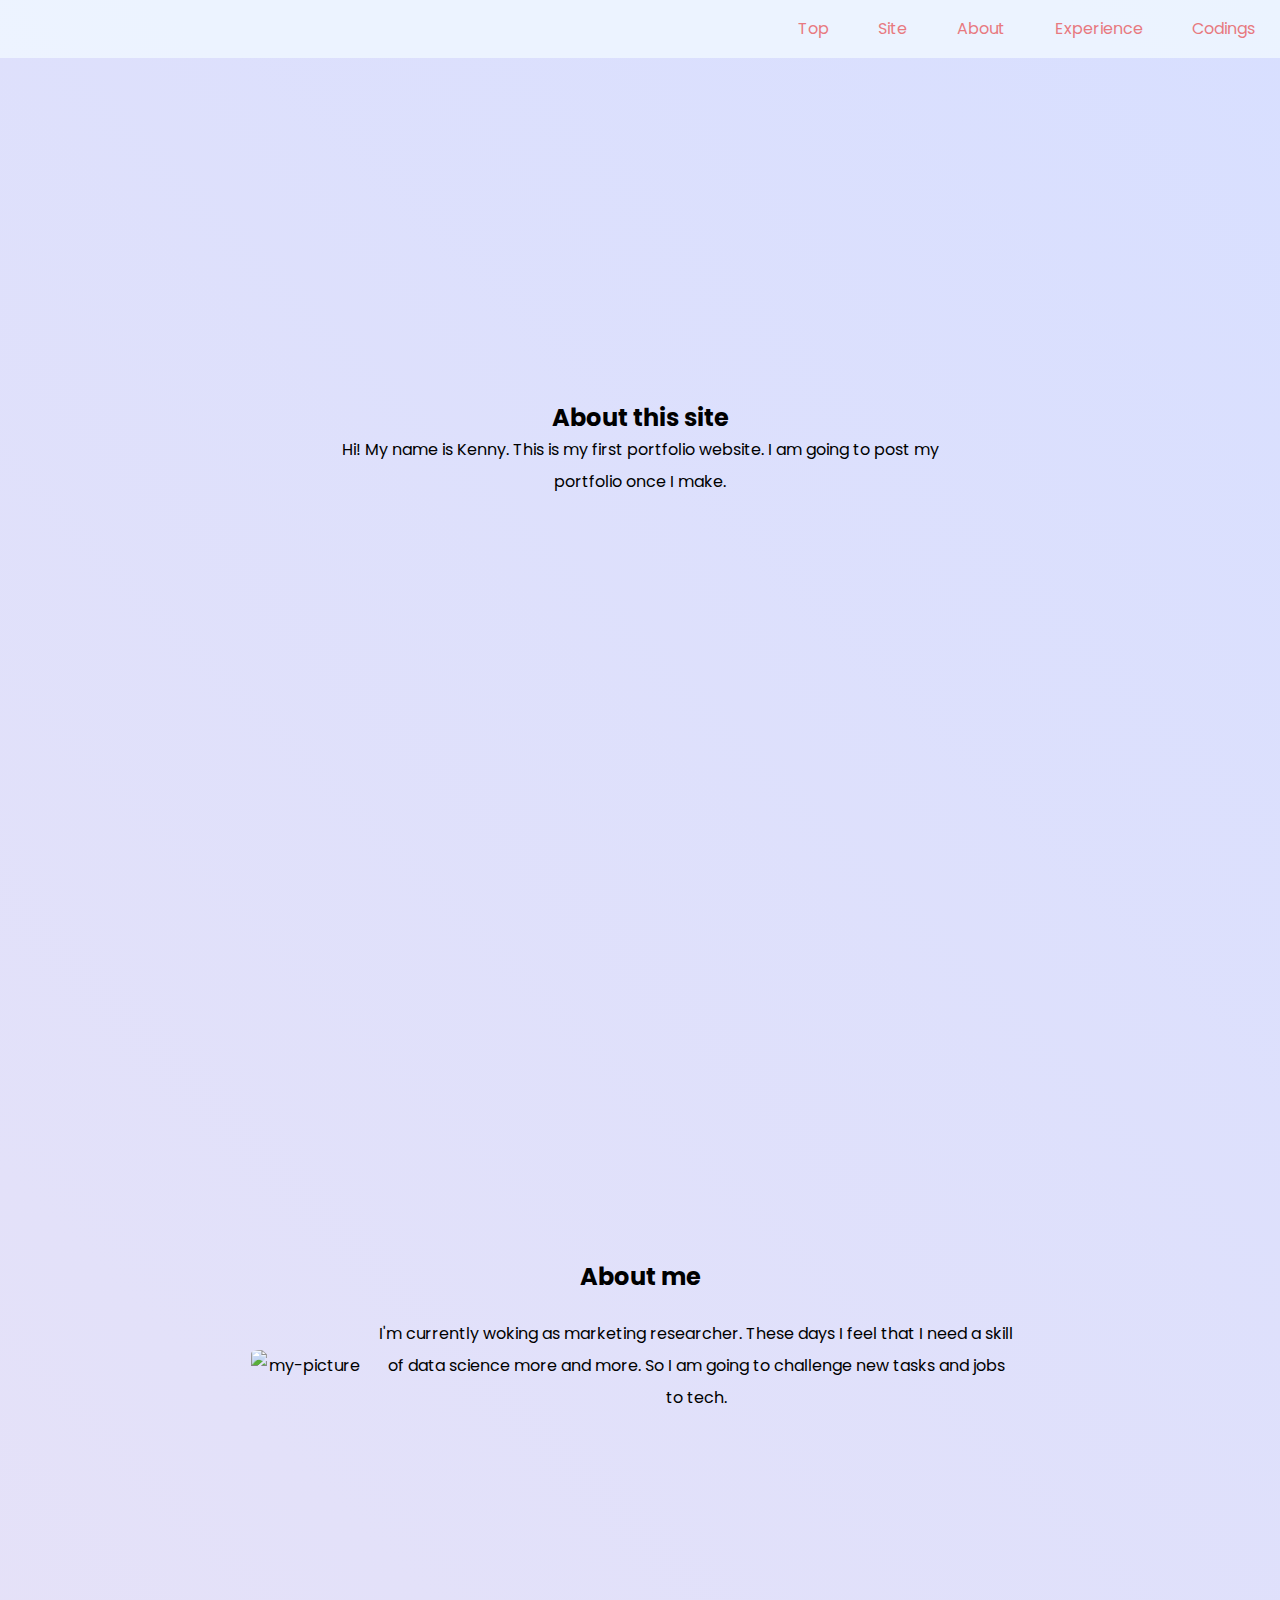
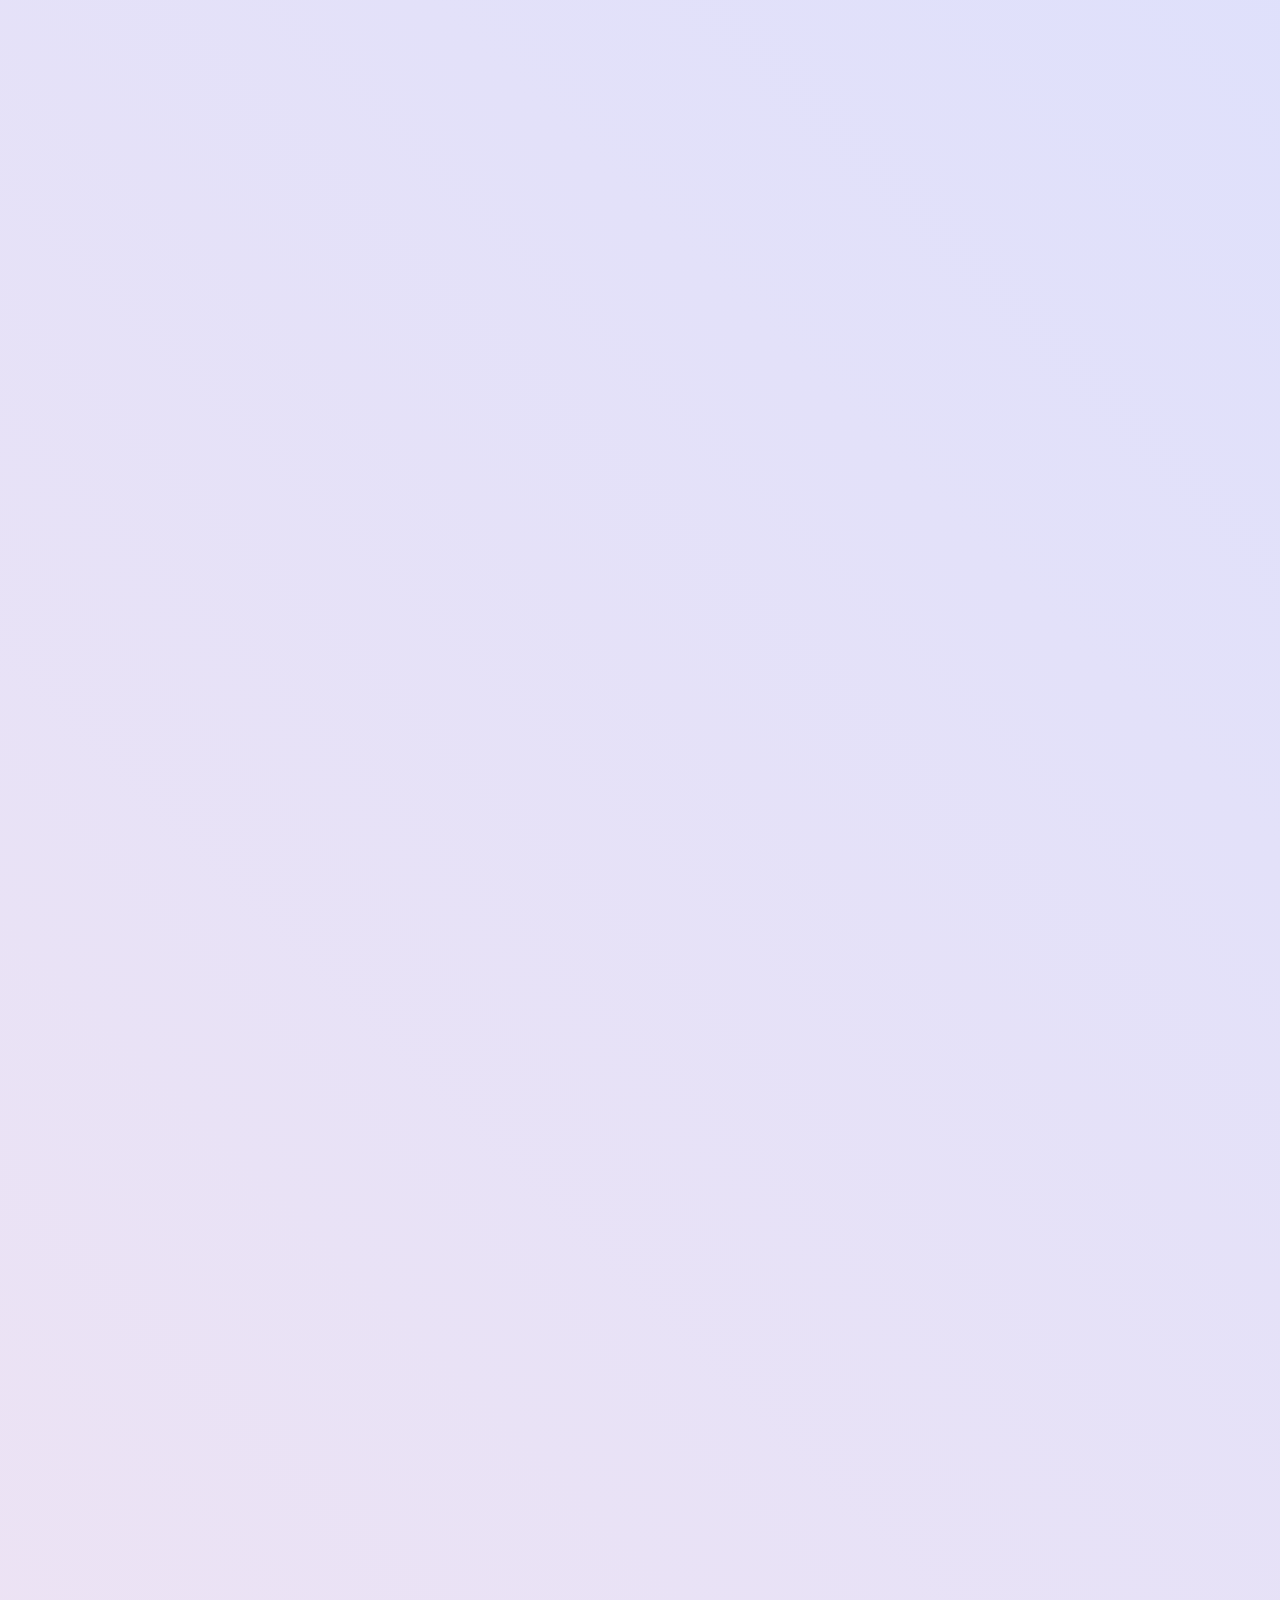
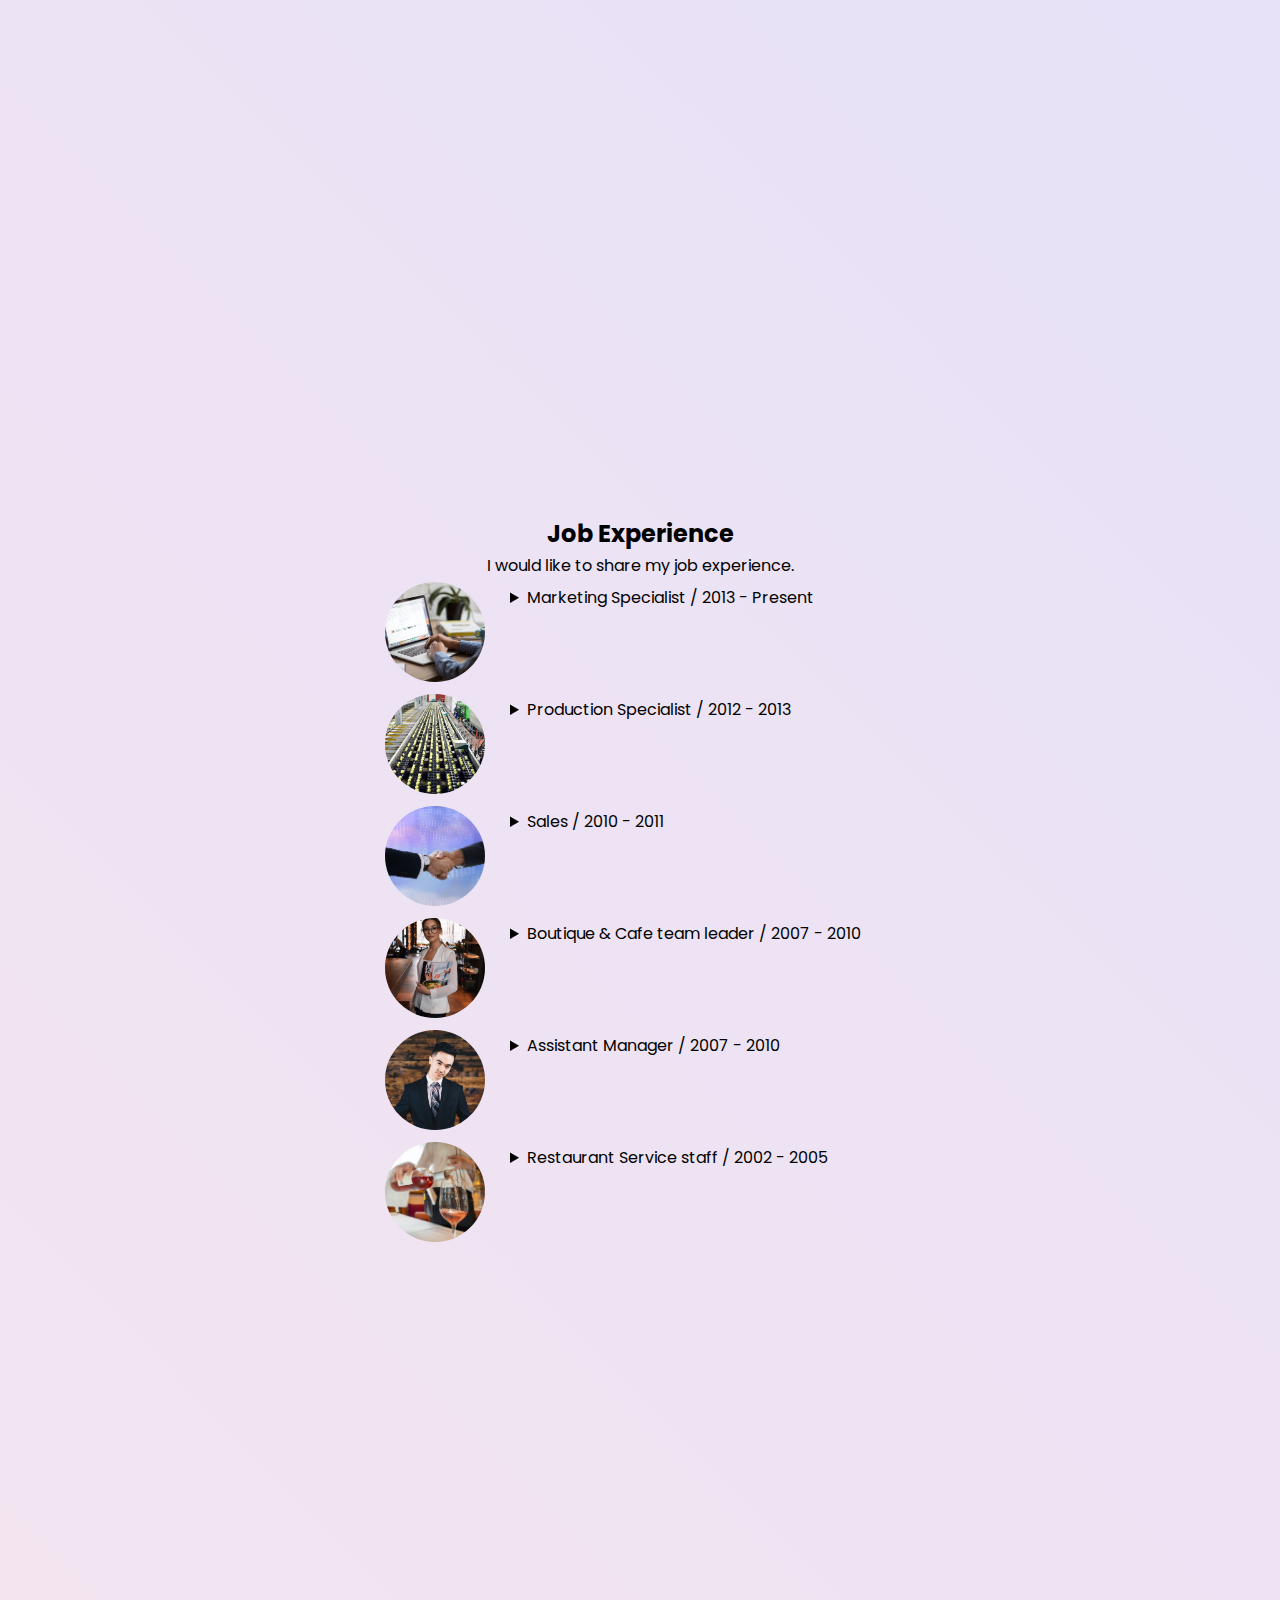
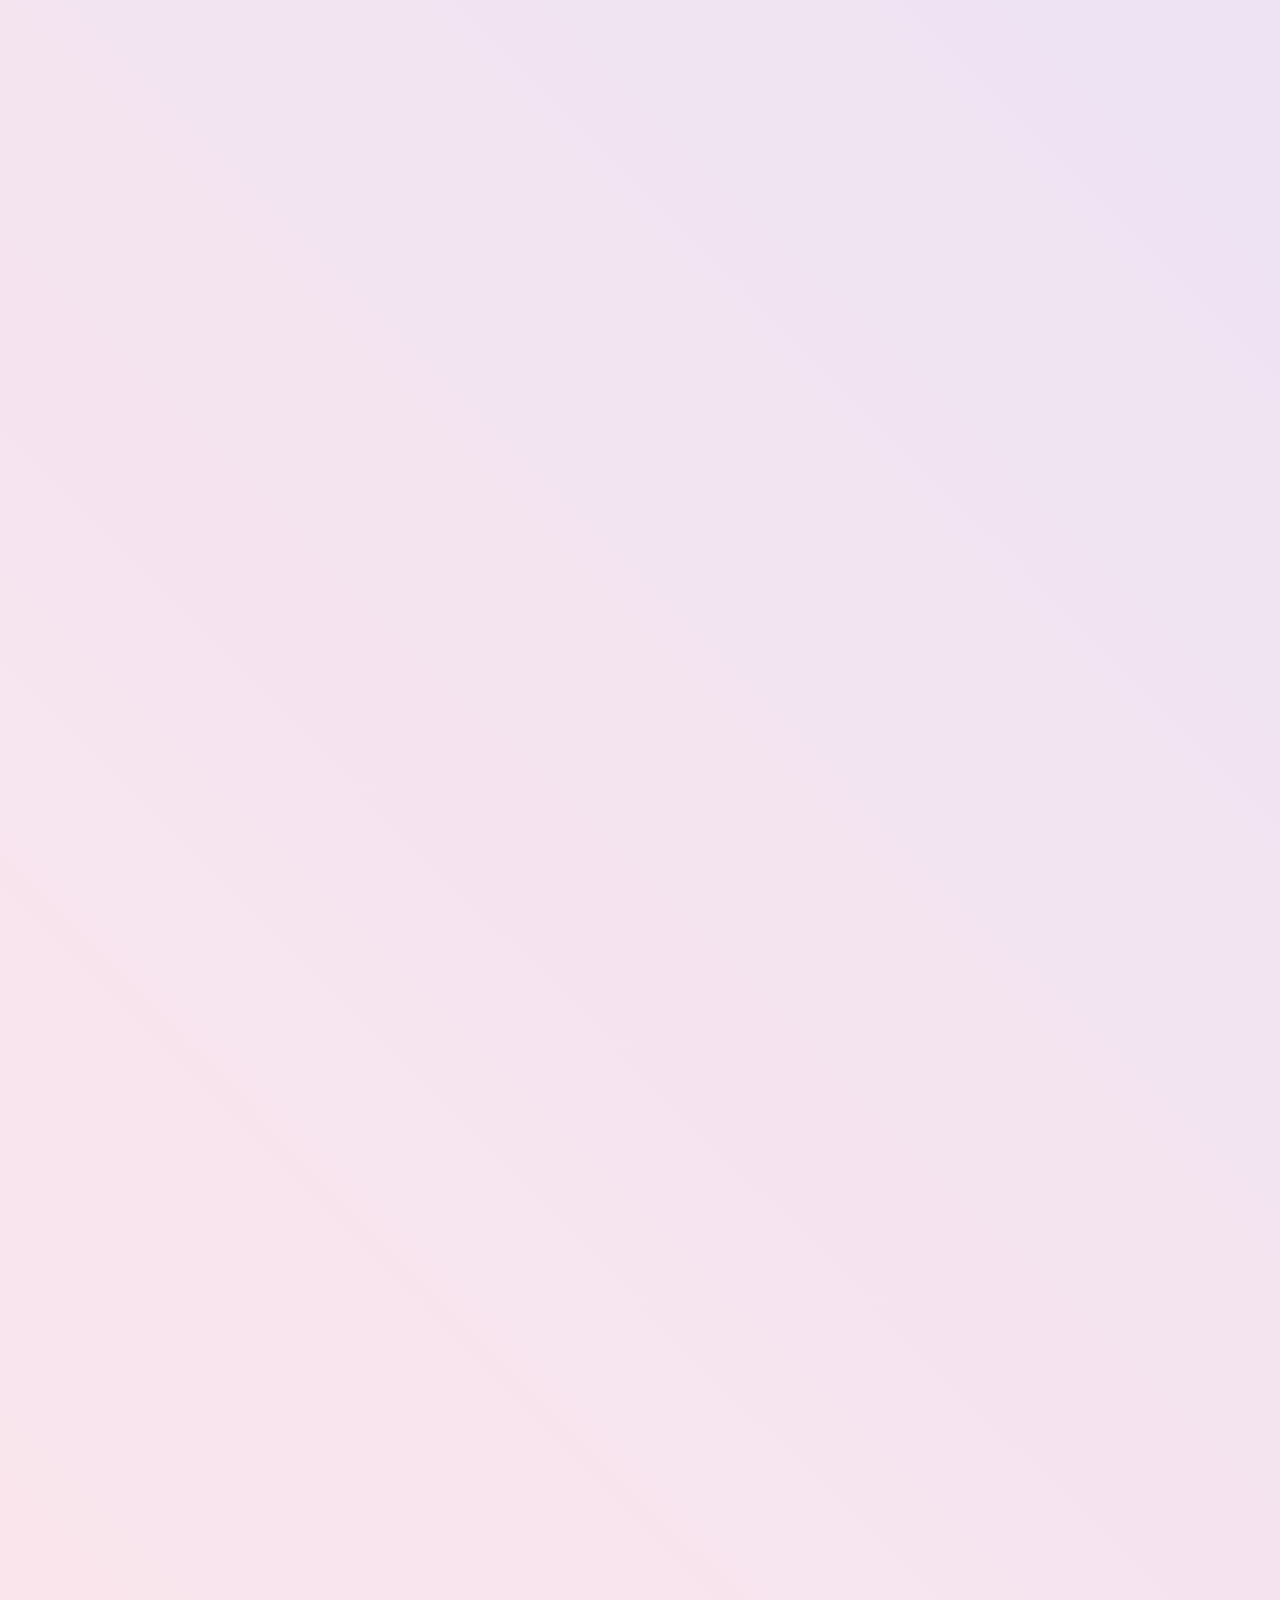
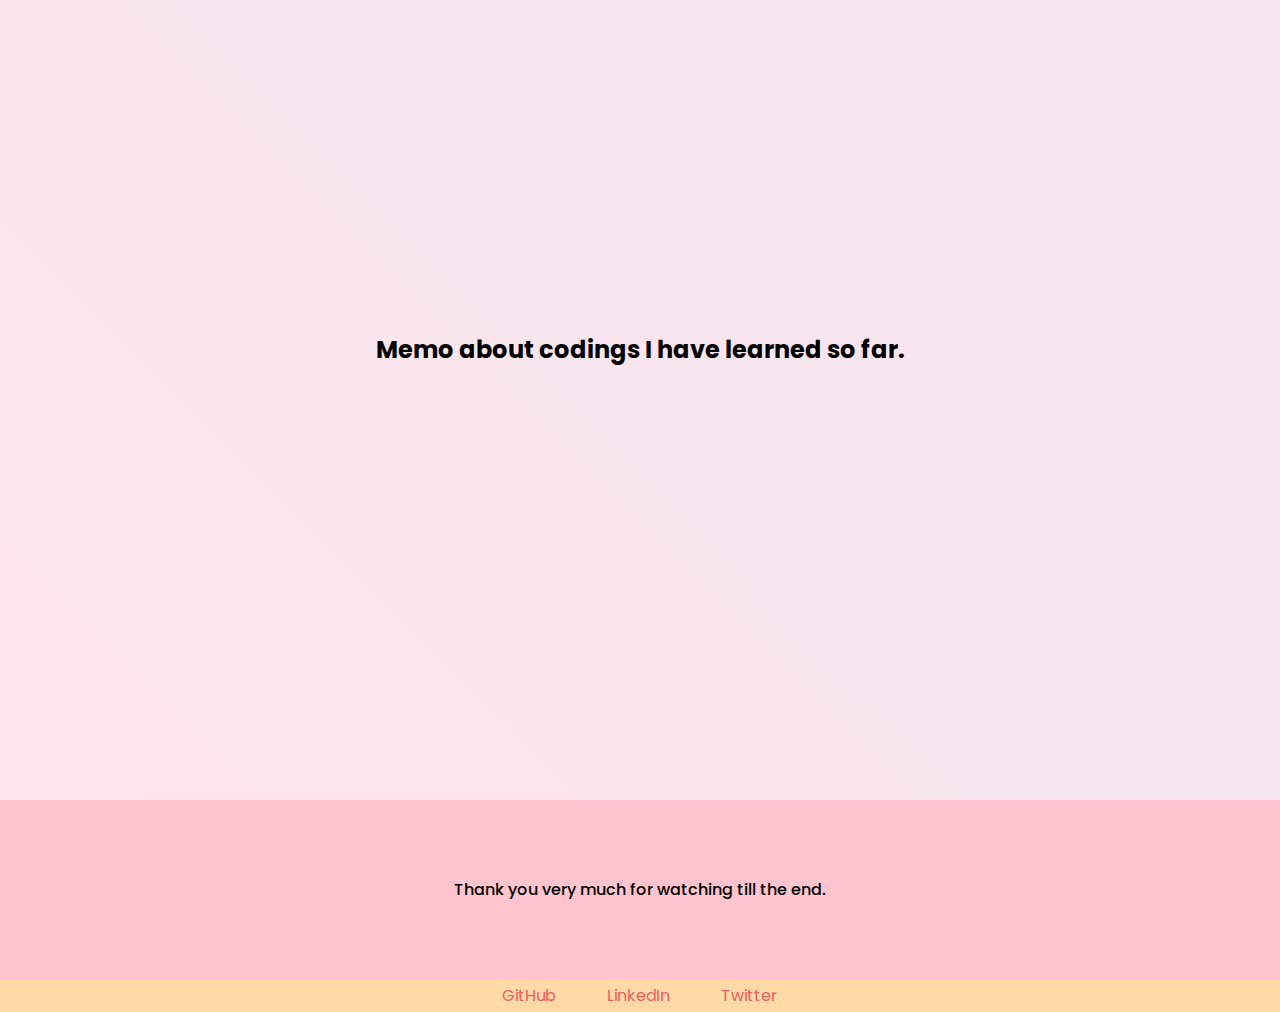
==== commit ab1a410d: "modified size of picture, text, css" ====
--- a/public/index.html
+++ b/public/index.html
@@ -3,6 +3,7 @@
 
 <head>
   <meta charset="utf-8">
+  <meta name="viewport" content="width=device-width,initial-scale=1.0">
   <title>Kenny's portfolio</title>
   <link rel="preconnect" href="https://fonts.googleapis.com">
   <link rel="preconnect" href="https://fonts.gstatic.com" crossorigin>
@@ -15,79 +16,103 @@
     <nav class="nav-container">
       <ul class="navbar">
         <li><a href="#">Top</a></li>
-        <li><a href="#about-this-site">About this site</a></li>
-        <li><a href="#about-me">About me</a></li>
-        <li><a href="#coding-history">codings</a></li>
-        <li><a href="#job-experience">Job experience</a></li>
+        <li><a href="#about-this-site">Site</a></li>
+        <li><a href="#about-me">About</a></li>
+        <li><a href="#job-experience">Experience</a></li>
+        <li><a href="#coding-history">Codings</a></li>
       </ul>
     </nav>
   </header>
   <main>
-    <section id="about-this-site">
-      <h2>About this site</h2>
-      <p>Hi! My name is Kenichiro Hirose. This is my first portfolio website.</p>
-    </section>
-    <section id="about-me">
-      <h2>About me</h2>
-      <img src="#" alt="my-picture">
-      <p>I'm in the middle of forties. And I start to challenging to become an engineer.</p>
-    </section>
-    <section id="coding-history">
-      <h2>Memo about codings I have learned so far.</h2>
-    </section>
-    <section id="job-experience">
-      <h2>Job Experience</h2>
-      <p>I would like to share my job experience.</p>
-      <div id="job-history">
-        <img class="job-photo" src="./images/laptop.jpg" alt="someone seeing laptop">
-        <details>
-          <summary>Marketing Specialist / Marketing company, Japan / 2013 - Present</summary>
-          <p>
-            - Analyze market, consumers, competitors of client in Retail business.
-          </p>
-        </details>
-        <img class="job-photo" src="./images/laptop.jpg" alt="someone seeing laptop">
-        <details>
-          <summary>Production Specialist / Food company, Japan / 2012 - 2013</summary>
-          <p>
-            - Sales dealing and maintaining strong relationship with over 60 of associate customers.
-          </p>
-        </details>
-        <img class="job-photo" src="./images/laptop.jpg" alt="someone seeing laptop">
-        <details>
-          <summary>Sales/AE / Manufacturing company, Japan / 2010 - 2011</summary>
-          <p>
-            - Consulting and making presentation of improved production process, such as cutting cost of food material and other expense for customers.
-          </p>
-        </details>
-        <img class="job-photo" src="./images/laptop.jpg" alt="someone seeing laptop">
-        <details>
-          <summary>Team leader / Hotel, Japan / 2007 - 2010</summary>
-          <p>
-            - Taking well care of customers, managing restaurant / boutique service operation.
-          </p>
-        </details>
-        <img class="job-photo" src="./images/laptop.jpg" alt="someone seeing laptop">
-        <details>
-          <summary>Assistant Manager / Hotel, US / 2007 - 2010</summary>
-          <p>
-            - Managed 40 line staff at restaurant and bar, 60 line staff at banquet service.
-          </p>
-        </details>
-        <img class="job-photo" src="./images/laptop.jpg" alt="someone seeing laptop">
-        <details>
-          <summary>Restaurant Server / Hotel, Japan / 2002 - 2005</summary>
-          <p>
-            - Serving well customers, taking care of wine orders and inventory.
-          </p>
-        </details>
-      </div>
-    </section>
+    <div class="container">
+      <section id="about-this-site">
+        <h2>About this site</h2>
+        <p>Hi! My name is Kenny. This is my first portfolio website. I am going to post my portfolio once I make.</p>
+      </section>
+      <section id="about-me">
+        <h2>About me</h2>
+        <div id="about-me-container">
+          <img id="mypicture" src="./images/me.jpg" alt="my-picture">
+          <p>I'm currently woking as marketing researcher. These days I feel that I need a skill of data science more and more. So I am going to challenge new tasks and jobs to tech.</p>
+        </div>
+      </section>
+      <section id="job-experience">
+        <h2>Job Experience</h2>
+        <p>I would like to share my job experience.</p>
+        <div id="job-history">
+          <img class="job-photo" src="./images/laptop.jpg" alt="someone seeing laptop">
+          <details>
+            <summary>
+              Marketing Specialist / 2013 - Present
+            </summary>
+            <p>
+              - Marketing company, Japan.<br>
+              - Analyze market, consumers, competitors of client in Retail business.
+            </p>
+          </details>
+          <img class="job-photo" src="./images/production.jpg" alt="someone seeing laptop">
+          <details>
+            <summary>
+              Production Specialist / 2012 - 2013
+            </summary>
+            <p>
+              - Food company, Japan.<br>
+              - Sales dealing and maintaining strong relationship with over 60 of associate customers.
+            </p>
+          </details>
+          <img class="job-photo" src="./images/sales.jpg" alt="someone seeing laptop">
+          <details>
+            <summary>
+              Sales / 2010 - 2011
+            </summary>
+            <p>
+              - Manufacturing company, Japan.<br>
+              - Consulting and making presentation of improved production process, such as cutting cost of food material and other expense for customers.
+            </p>
+          </details>
+          <img class="job-photo" src="./images/leader.jpg" alt="someone seeing laptop">
+          <details>
+            <summary>
+              Boutique & Cafe team leader / 2007 - 2010
+            </summary>
+            <p>
+              - Luxury Hotel, Japan.<br>
+              - Taking well care of customers, managing restaurant / boutique service operation.
+            </p>
+          </details>
+          <img class="job-photo" src="./images/manager.jpg" alt="someone seeing laptop">
+          <details>
+            <summary>
+              Assistant Manager / 2007 - 2010
+            </summary>
+            <p>
+              - Luxury Hotel, US.<br>
+              - Managed 40 line staff at restaurant and bar, 60 line staff at banquet service.
+            </p>
+          </details>
+          <img class="job-photo" src="./images/waiter.jpg" alt="someone seeing laptop">
+          <details>
+            <summary>
+              Restaurant Service staff / 2002 - 2005
+            </summary>
+            <p>
+              - Luxury Hotel, Japan.<br>
+              - Serving well customers, taking care of wine orders and inventory.
+            </p>
+          </details>
+        </div>
+      </section>
+      <section id="coding-history">
+        <h2>Memo about codings I have learned so far.</h2>
+      </section>
+    </div>
   </main>
   <footer>
-    <section id="bottom">
-      <h2>Thank you very much for watching till the end.</h2>
-    </section>
+    <div class="container">
+      <section id="bottom">
+        Thank you very much for watching till the end.
+      </section>
+    </div>
     <div class="sns-container">
       <ul class="sns-bar">
         <li><a href="#">GitHub</a></li>
@@ -98,5 +123,4 @@
   </footer>
 </body>
 <script src="script.js"></script>
-
 </html>--- a/public/style.css
+++ b/public/style.css
@@ -1,12 +1,13 @@
 * {
-  box-sizing: border-box;
+  box-sizing: inherit;
+  font-family: 'Poppins', sans-serif;
   margin: 0;
-  padding: 0;
-  font-family: 'Poppins', sans-serif;
-}
-
-html{
+}
+
+html {
+  -webkit-text-size-adjust: 100%;
   font-size: 62.5%;
+  line-height: 1.5;
 }
 
 body {
@@ -15,36 +16,19 @@
   line-height: 2;
 }
 
-h1 {
-  font-size: 36px;/* IE8以下とAndroid4.3以下用フォールバック */
-  font-size: calc(2.4rem + ((1vw - 0.64rem) * 2.1429));/* 24px~36pxで可変*/
+h2 {
+  font-size: 24px;
+  font-size: calc(2rem + ((1vw - 0.64rem) * 0.7143));
   line-height: 1.3;
 }
 
-h2 {
-  font-size: 24px;/* IE8以下とAndroid4.3以下用フォールバック */
-  font-size: calc(2rem + ((1vw - 0.64rem) * 0.7143));/* 20px~24pxで可変*/
-  line-height: 1.3;
-}
-@media (min-width: 1200px) {/* 1200px以上*/
-  h1 {
-      font-size: 3.6rem;/* 36px*/
-  }
-  h2 {
-      font-size: 2.4rem;/* 24px*/
-  }
-}
-@media screen and (max-width: 640px) {/* 640px以下*/
-  body{
-  line-height: 2;
-  }
-  h1{
-      font-size: 2.4rem;/* 24px*/
-  }
-  h2 {
-      font-size: 2rem;/* 20px*/
-  }
-}
+p {
+  display: block;
+  margin-inline-start: 1em;
+  margin-inline-end: 1em;
+  max-width: 640px;
+}
+
 .nav-container {
   width: 100vw;
   background-color: aliceblue;
@@ -58,6 +42,19 @@
   justify-content: flex-end;
 }
 
+.container {
+  display: flex;
+  align-items: center;
+  justify-content: center;
+  flex-direction: column;
+  text-align: center;
+  margin: 0 auto;
+  max-width: 1280px;
+}
+
+
+  
+
 #about-this-site {
   width: 100vw;
   height: 100vh;
@@ -78,6 +75,20 @@
   text-align: center;
 }
 
+#about-me-container {
+  display: flex;
+  align-items: center;
+  justify-content: center;
+  text-align: center;
+  margin: 2% 3%;
+}
+
+#mypicture {
+  width: 30%;
+  height: auto;
+  border-radius: 10%;
+} 
+
 #coding-history {
   width: 100vw;
   height: 100vh;
@@ -90,7 +101,7 @@
 
 #job-experience {
   width: 100vw;
-  height: 200vh;
+  height: 150vh;
   display: flex;
   align-items: center;
   justify-content: center;
@@ -100,9 +111,10 @@
 
 #job-history {
   display: grid;
-  grid-template-columns: 1fr 3fr;
-  row-gap: 10%;
-  margin: 5% 10%;
+  grid-template-columns: minmax(0, 1fr) 4fr;
+  justify-items: start;
+  column-gap: 5%;
+  row-gap: 2%;
 }
 
 .job-photo {
@@ -111,19 +123,28 @@
   object-fit: cover;
   border-radius: 50%;
   border: #d8dfff;
-}
-
+  justify-self: end;
+}
+
+details[open] .details_content{
+  animation: 1s details_content ease;
+}
+
+@keyframes details_content {
+  0% {
+    opacity: 0;
+  }
+  100% {
+    opacity: 1;
+  }
+}
 
 footer {
-  display: flex;
-  flex-direction: column;
-  text-align: center;
   background-color: #ffc4ce;
-  width: 100vw;
-  height: 20vh;
-}
-
-#bottom {
+}
+
+#bottom { 
+  font-weight: 500;
   min-height: 20vh;
   line-height: 20vh;
 }
@@ -131,13 +152,14 @@
 .sns-container {
   background-color: rgb(255, 218, 167);
   margin: 0;
-  padding: 1% 0;
   bottom: 0;
 }
 
 .sns-bar {
   display: flex;
-  justify-content: center;
+  align-items: center;
+  justify-content: center;
+  padding: 0;
 }
 
 li {
@@ -150,3 +172,42 @@
   color: rgb(236, 96, 96);
   text-decoration: none;
 }
+
+@media (min-width: 1200px) {
+  h2 {
+    font-size: 2.4rem;
+  }
+}
+  
+@media screen and (max-width: 640px) {
+  body {
+    line-height: 2;
+    font-size: 1.2rem;
+  }
+
+  h2 {
+    font-size: 2rem;
+  }
+
+  p, summary {
+    margin-inline-start: 0.5em;
+    margin-inline-end: 0.5em;
+    font-size: 1.2rem;
+  }
+  
+  .job-photo {
+    width: 5rem;
+    height: 5rem;
+  }
+}
+
+@media only screen and (min-width: 601px) {
+  .container {
+    width: 85%;
+  }
+
+  #job-experience {
+    height: 500vh;
+  }
+
+}
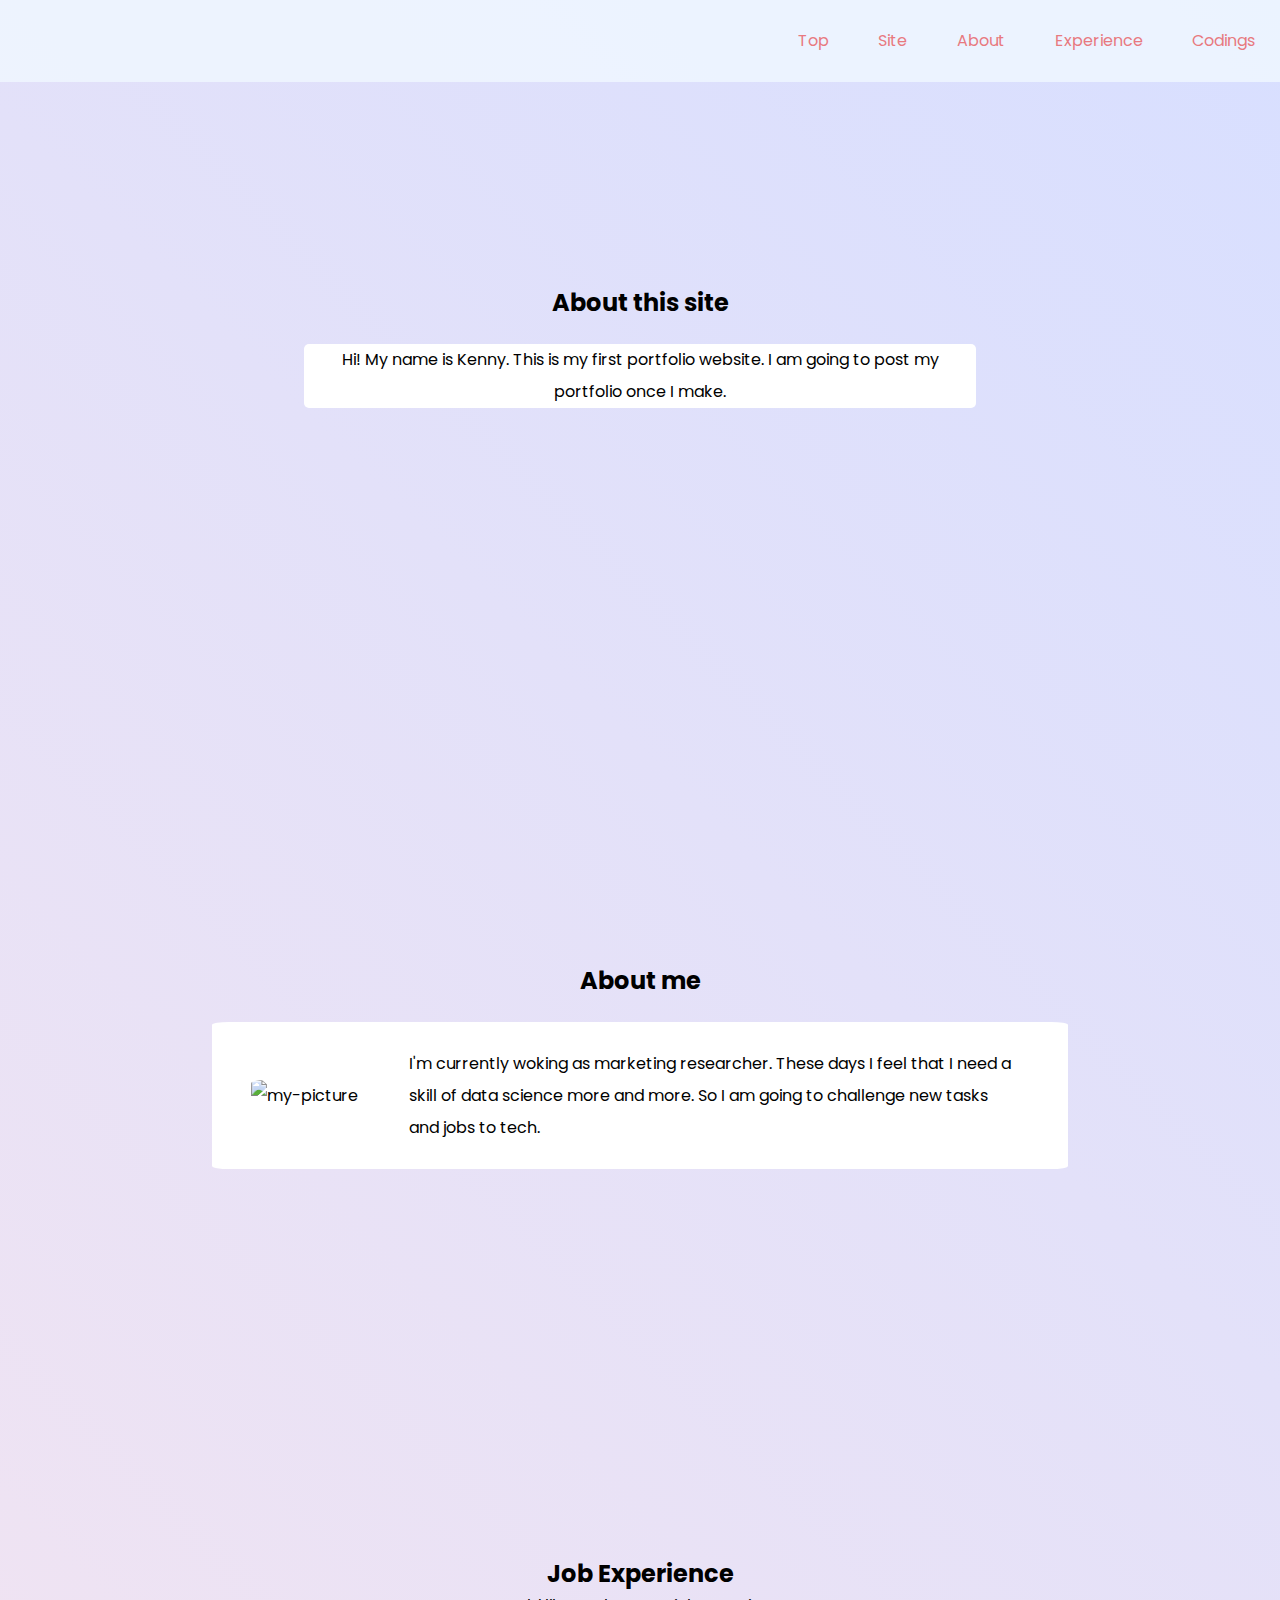
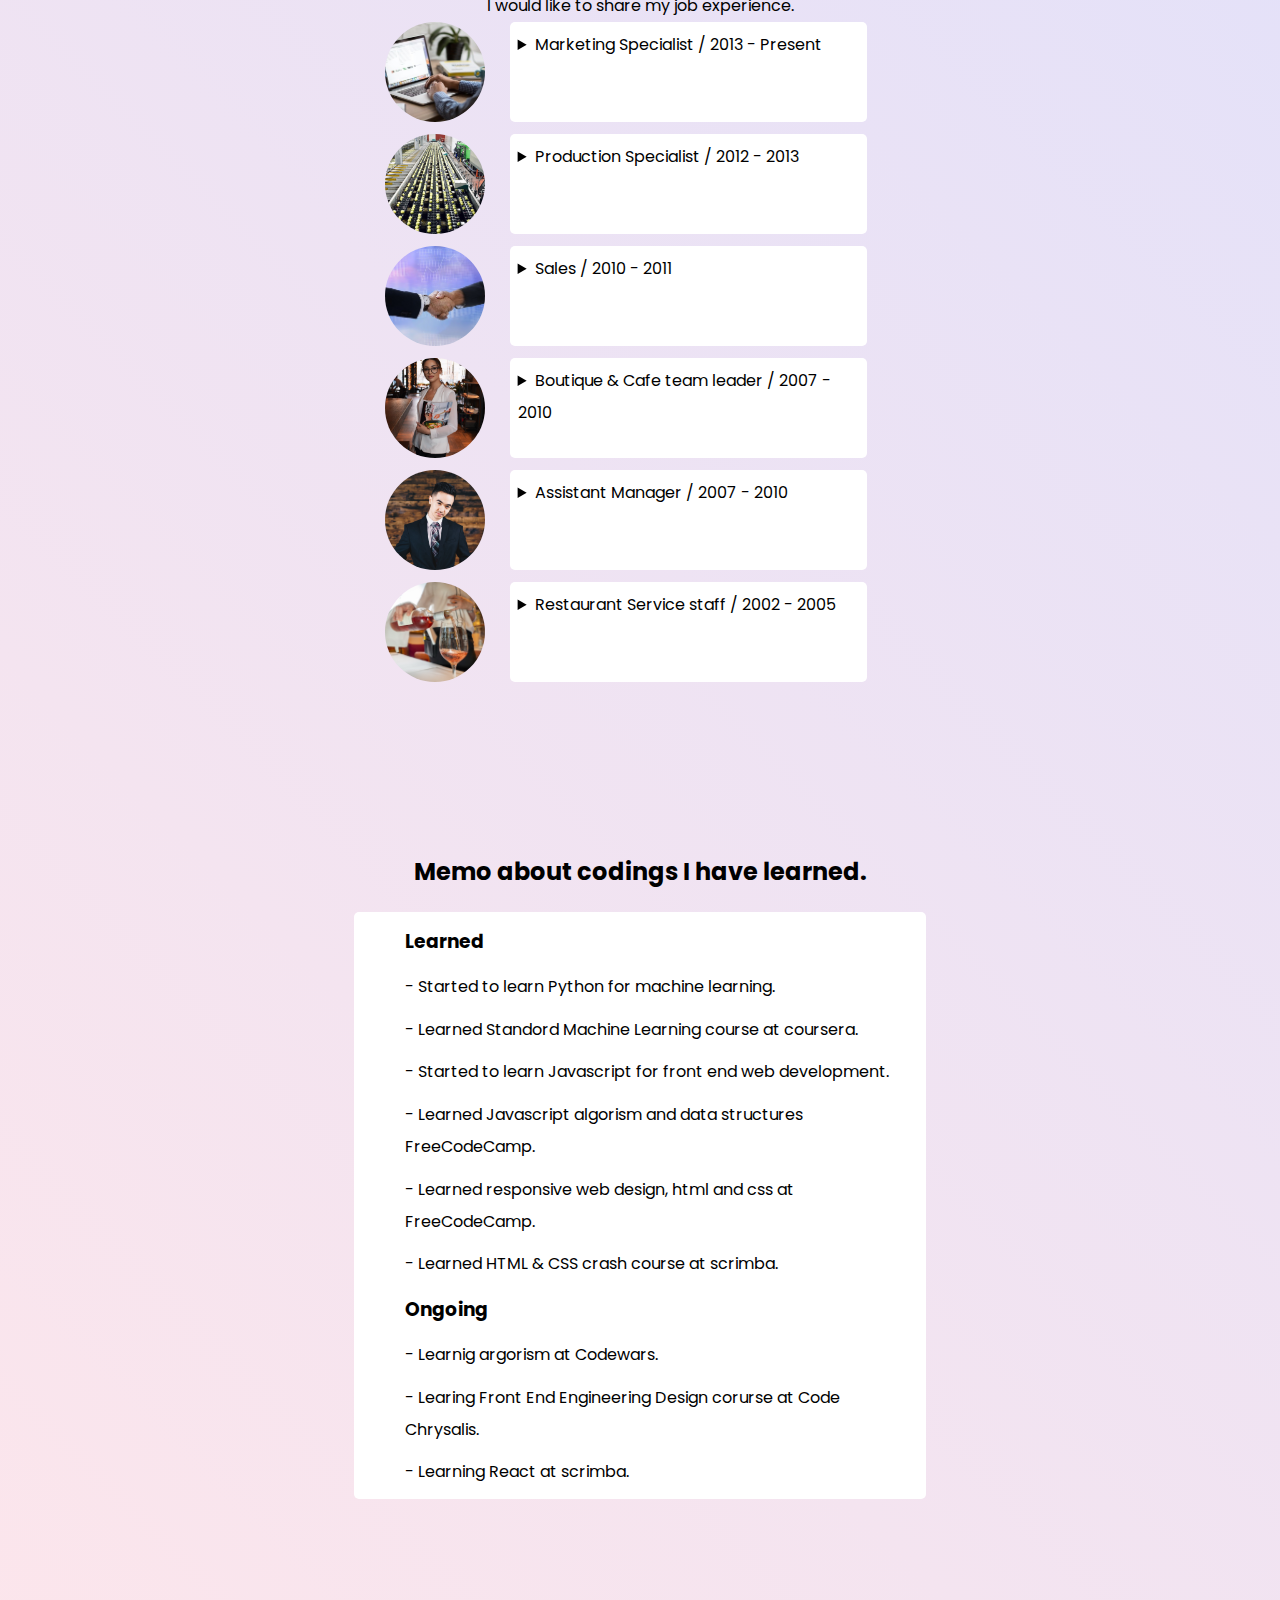
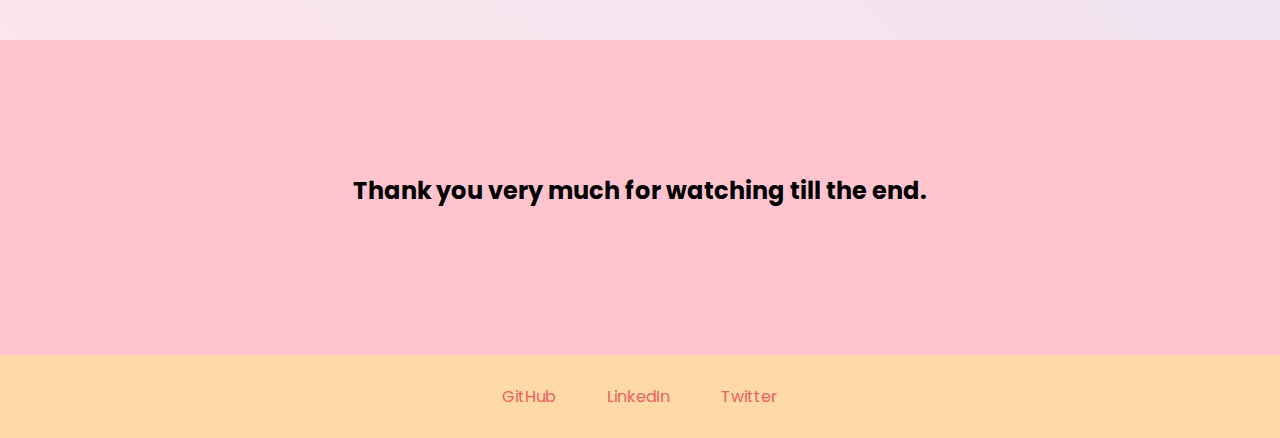
==== commit 0f611d46: "add some text with background color, modified css" ====
--- a/public/index.html
+++ b/public/index.html
@@ -12,6 +12,7 @@
 </head>
 
 <body>
+  <div class="wrap">
   <header>
     <nav class="nav-container">
       <ul class="navbar">
@@ -27,91 +28,113 @@
     <div class="container">
       <section id="about-this-site">
         <h2>About this site</h2>
-        <p>Hi! My name is Kenny. This is my first portfolio website. I am going to post my portfolio once I make.</p>
+        <div class="back-container">
+          <p>Hi! My name is Kenny. This is my first portfolio website. I am going to post my portfolio once I make.</p>
+        </div>
       </section>
       <section id="about-me">
         <h2>About me</h2>
         <div id="about-me-container">
           <img id="mypicture" src="./images/me.jpg" alt="my-picture">
-          <p>I'm currently woking as marketing researcher. These days I feel that I need a skill of data science more and more. So I am going to challenge new tasks and jobs to tech.</p>
+          <p>I'm currently woking as marketing researcher. These days I feel that I need a skill of data science more
+            and more. So I am going to challenge new tasks and jobs to tech.</p>
         </div>
       </section>
       <section id="job-experience">
         <h2>Job Experience</h2>
         <p>I would like to share my job experience.</p>
-        <div id="job-history">
-          <img class="job-photo" src="./images/laptop.jpg" alt="someone seeing laptop">
-          <details>
-            <summary>
-              Marketing Specialist / 2013 - Present
-            </summary>
-            <p>
-              - Marketing company, Japan.<br>
-              - Analyze market, consumers, competitors of client in Retail business.
-            </p>
-          </details>
-          <img class="job-photo" src="./images/production.jpg" alt="someone seeing laptop">
-          <details>
-            <summary>
-              Production Specialist / 2012 - 2013
-            </summary>
-            <p>
-              - Food company, Japan.<br>
-              - Sales dealing and maintaining strong relationship with over 60 of associate customers.
-            </p>
-          </details>
-          <img class="job-photo" src="./images/sales.jpg" alt="someone seeing laptop">
-          <details>
-            <summary>
-              Sales / 2010 - 2011
-            </summary>
-            <p>
-              - Manufacturing company, Japan.<br>
-              - Consulting and making presentation of improved production process, such as cutting cost of food material and other expense for customers.
-            </p>
-          </details>
-          <img class="job-photo" src="./images/leader.jpg" alt="someone seeing laptop">
-          <details>
-            <summary>
-              Boutique & Cafe team leader / 2007 - 2010
-            </summary>
-            <p>
-              - Luxury Hotel, Japan.<br>
-              - Taking well care of customers, managing restaurant / boutique service operation.
-            </p>
-          </details>
-          <img class="job-photo" src="./images/manager.jpg" alt="someone seeing laptop">
-          <details>
-            <summary>
-              Assistant Manager / 2007 - 2010
-            </summary>
-            <p>
-              - Luxury Hotel, US.<br>
-              - Managed 40 line staff at restaurant and bar, 60 line staff at banquet service.
-            </p>
-          </details>
-          <img class="job-photo" src="./images/waiter.jpg" alt="someone seeing laptop">
-          <details>
-            <summary>
-              Restaurant Service staff / 2002 - 2005
-            </summary>
-            <p>
-              - Luxury Hotel, Japan.<br>
-              - Serving well customers, taking care of wine orders and inventory.
-            </p>
-          </details>
+        <div>
+          <div id="job-history">
+            <img class="job-photo" src="./images/laptop.jpg" alt="someone seeing laptop">
+            <details>
+              <summary>
+                Marketing Specialist / 2013 - Present
+              </summary>
+              <p>
+                - Marketing company, Japan.<br>
+                - Analyze market, consumers, competitors of client in Retail business.
+              </p>
+            </details>
+            <img class="job-photo" src="./images/production.jpg" alt="someone seeing laptop">
+            <details>
+              <summary>
+                Production Specialist / 2012 - 2013
+              </summary>
+              <p>
+                - Food company, Japan.<br>
+                - Sales dealing and maintaining strong relationship with over 60 of associate customers.
+              </p>
+            </details>
+            <img class="job-photo" src="./images/sales.jpg" alt="someone seeing laptop">
+            <details>
+              <summary>
+                Sales / 2010 - 2011
+              </summary>
+              <p>
+                - Manufacturing company, Japan.<br>
+                - Consulting and making presentation of improved production process, such as cutting cost of food
+                material and other expense for customers.
+              </p>
+            </details>
+            <img class="job-photo" src="./images/leader.jpg" alt="someone seeing laptop">
+            <details>
+              <summary>
+                Boutique & Cafe team leader / 2007 - 2010
+              </summary>
+              <p>
+                - Luxury Hotel, Japan.<br>
+                - Taking well care of customers, managing restaurant / boutique service operation.
+              </p>
+            </details>
+            <img class="job-photo" src="./images/manager.jpg" alt="someone seeing laptop">
+            <details>
+              <summary>
+                Assistant Manager / 2007 - 2010
+              </summary>
+              <p>
+                - Luxury Hotel, US.<br>
+                - Managed 40 line staff at restaurant and bar, 60 line staff at banquet service.
+              </p>
+            </details>
+            <img class="job-photo" src="./images/waiter.jpg" alt="someone seeing laptop">
+            <details>
+              <summary>
+                Restaurant Service staff / 2002 - 2005
+              </summary>
+              <p>
+                - Luxury Hotel, Japan.<br>
+                - Serving well customers, taking care of wine orders and inventory.
+              </p>
+            </details>
+          </div>
         </div>
       </section>
       <section id="coding-history">
-        <h2>Memo about codings I have learned so far.</h2>
+        <h2>Memo about codings I have learned.</h2>
+        <div class="back-container">
+          <ul id="coding-list">
+            <h3>Learned</h3>
+            <li>- Started to learn Python for machine learning.</li>
+            <li>- Learned Standord Machine Learning course at coursera.</li>
+            <li>- Started to learn Javascript for front end web development.</li>
+            <li>- Learned Javascript algorism and data structures FreeCodeCamp.</li>
+            <li>- Learned responsive web design, html and css at FreeCodeCamp.</li>
+            <li>- Learned HTML & CSS crash course at scrimba.</li>
+
+            <h3>Ongoing</h3>
+            <li>- Learnig argorism at Codewars.</li>
+            <li>- Learing Front End Engineering Design corurse at Code Chrysalis.</li>
+            <li>- Learning React at scrimba.</li>
+          </ul>
+        </div>
       </section>
     </div>
   </main>
   <footer>
     <div class="container">
-      <section id="bottom">
-        Thank you very much for watching till the end.
-      </section>
+        <h2 id="bottom">
+          Thank you very much for watching till the end.
+        </h2>
     </div>
     <div class="sns-container">
       <ul class="sns-bar">
@@ -121,6 +144,8 @@
       </ul>
     </div>
   </footer>
+  </div>
 </body>
 <script src="script.js"></script>
+
 </html>--- a/public/style.css
+++ b/public/style.css
@@ -16,9 +16,12 @@
   line-height: 2;
 }
 
+.wrap {
+	overflow: hidden;
+}
+
 h2 {
-  font-size: 24px;
-  font-size: calc(2rem + ((1vw - 0.64rem) * 0.7143));
+  font-size: calc(4rem + ((1vw - 0.64rem) * 0.7143));
   line-height: 1.3;
 }
 
@@ -29,12 +32,31 @@
   max-width: 640px;
 }
 
+li {
+  list-style: none;
+  text-decoration: none;
+  margin: 0 2%;
+}
+
+li > a {
+  color: rgb(236, 96, 96);
+  text-decoration: none;
+}
+
+.back-container {
+  background-color: white;
+  border-radius: 5px;
+  margin: 2%;
+}
+
+/*   navbar section   */
+
 .nav-container {
-  width: 100vw;
+  width: 100%;
   background-color: aliceblue;
   position: fixed;
   opacity: 0.8;
-  padding: 1% 2% 1% 0;
+  padding: 0 1% 0 0;
 }
 
 .navbar {
@@ -52,56 +74,55 @@
   max-width: 1280px;
 }
 
-
-  
+/*   about this site section   */
 
 #about-this-site {
   width: 100vw;
-  height: 100vh;
-  display: flex;
-  align-items: center;
-  justify-content: center;
-  flex-direction: column;
-  text-align: center;
-}
+  height: 80vh;
+  display: flex;
+  align-items: center;
+  justify-content: center;
+  flex-direction: column;
+  text-align: center;
+}
+
+
+/*   about me section   */
 
 #about-me {
   width: 100vw;
-  height: 100vh;
-  display: flex;
-  align-items: center;
-  justify-content: center;
-  flex-direction: column;
-  text-align: center;
-}
+  height: 80vh;
+  display: flex;
+  align-items: center;
+  justify-content: center;
+  flex-direction: column;
+  text-align: center;
+}
+
 
 #about-me-container {
   display: flex;
   align-items: center;
   justify-content: center;
-  text-align: center;
-  margin: 2% 3%;
+  background-color: white;
+  border-radius: 2%;
+  text-align: left;
+  padding: 2% 3%;
+  margin: 2%;
 }
 
 #mypicture {
-  width: 30%;
+  width: 40%;
   height: auto;
   border-radius: 10%;
 } 
 
-#coding-history {
-  width: 100vw;
-  height: 100vh;
-  display: flex;
-  align-items: center;
-  justify-content: center;
-  flex-direction: column;
-  text-align: center;
-}
+
+/*   Job experience section   */
 
 #job-experience {
   width: 100vw;
-  height: 150vh;
+  height: 120vh;
   display: flex;
   align-items: center;
   justify-content: center;
@@ -126,27 +147,43 @@
   justify-self: end;
 }
 
-details[open] .details_content{
-  animation: 1s details_content ease;
-}
-
-@keyframes details_content {
-  0% {
-    opacity: 0;
-  }
-  100% {
-    opacity: 1;
-  }
-}
+details {
+  background-color: white;
+  width: 90%;
+  border-radius: 5px;
+  padding: 2%;
+}
+
+
+/*   coding histoory section   */
+
+#coding-history {
+  width: 100vw;
+  height: 100vh;
+  display: flex;
+  align-items: center;
+  justify-content: center;
+  flex-direction: column;
+  text-align: center;
+}
+
+#coding-list > h3, li {
+  margin: 2%;
+  text-align: left;
+  padding: 0;
+}
+
+
+/*   footer section   */
 
 footer {
   background-color: #ffc4ce;
-}
-
-#bottom { 
-  font-weight: 500;
-  min-height: 20vh;
-  line-height: 20vh;
+  width: 100%;
+}
+
+#bottom {
+  padding-top: 15vh;
+  height: 20vh;
 }
 
 .sns-container {
@@ -162,16 +199,8 @@
   padding: 0;
 }
 
-li {
-  list-style: none;
-  text-decoration: none;
-  margin: 0 2%;
-}
-
-li > a {
-  color: rgb(236, 96, 96);
-  text-decoration: none;
-}
+
+/*   media query   */
 
 @media (min-width: 1200px) {
   h2 {
@@ -183,6 +212,7 @@
   body {
     line-height: 2;
     font-size: 1.2rem;
+    width: 100%;
   }
 
   h2 {
@@ -199,6 +229,7 @@
     width: 5rem;
     height: 5rem;
   }
+
 }
 
 @media only screen and (min-width: 601px) {
@@ -207,7 +238,7 @@
   }
 
   #job-experience {
-    height: 500vh;
-  }
-
-}
+    height: 100vh;
+  }
+
+}
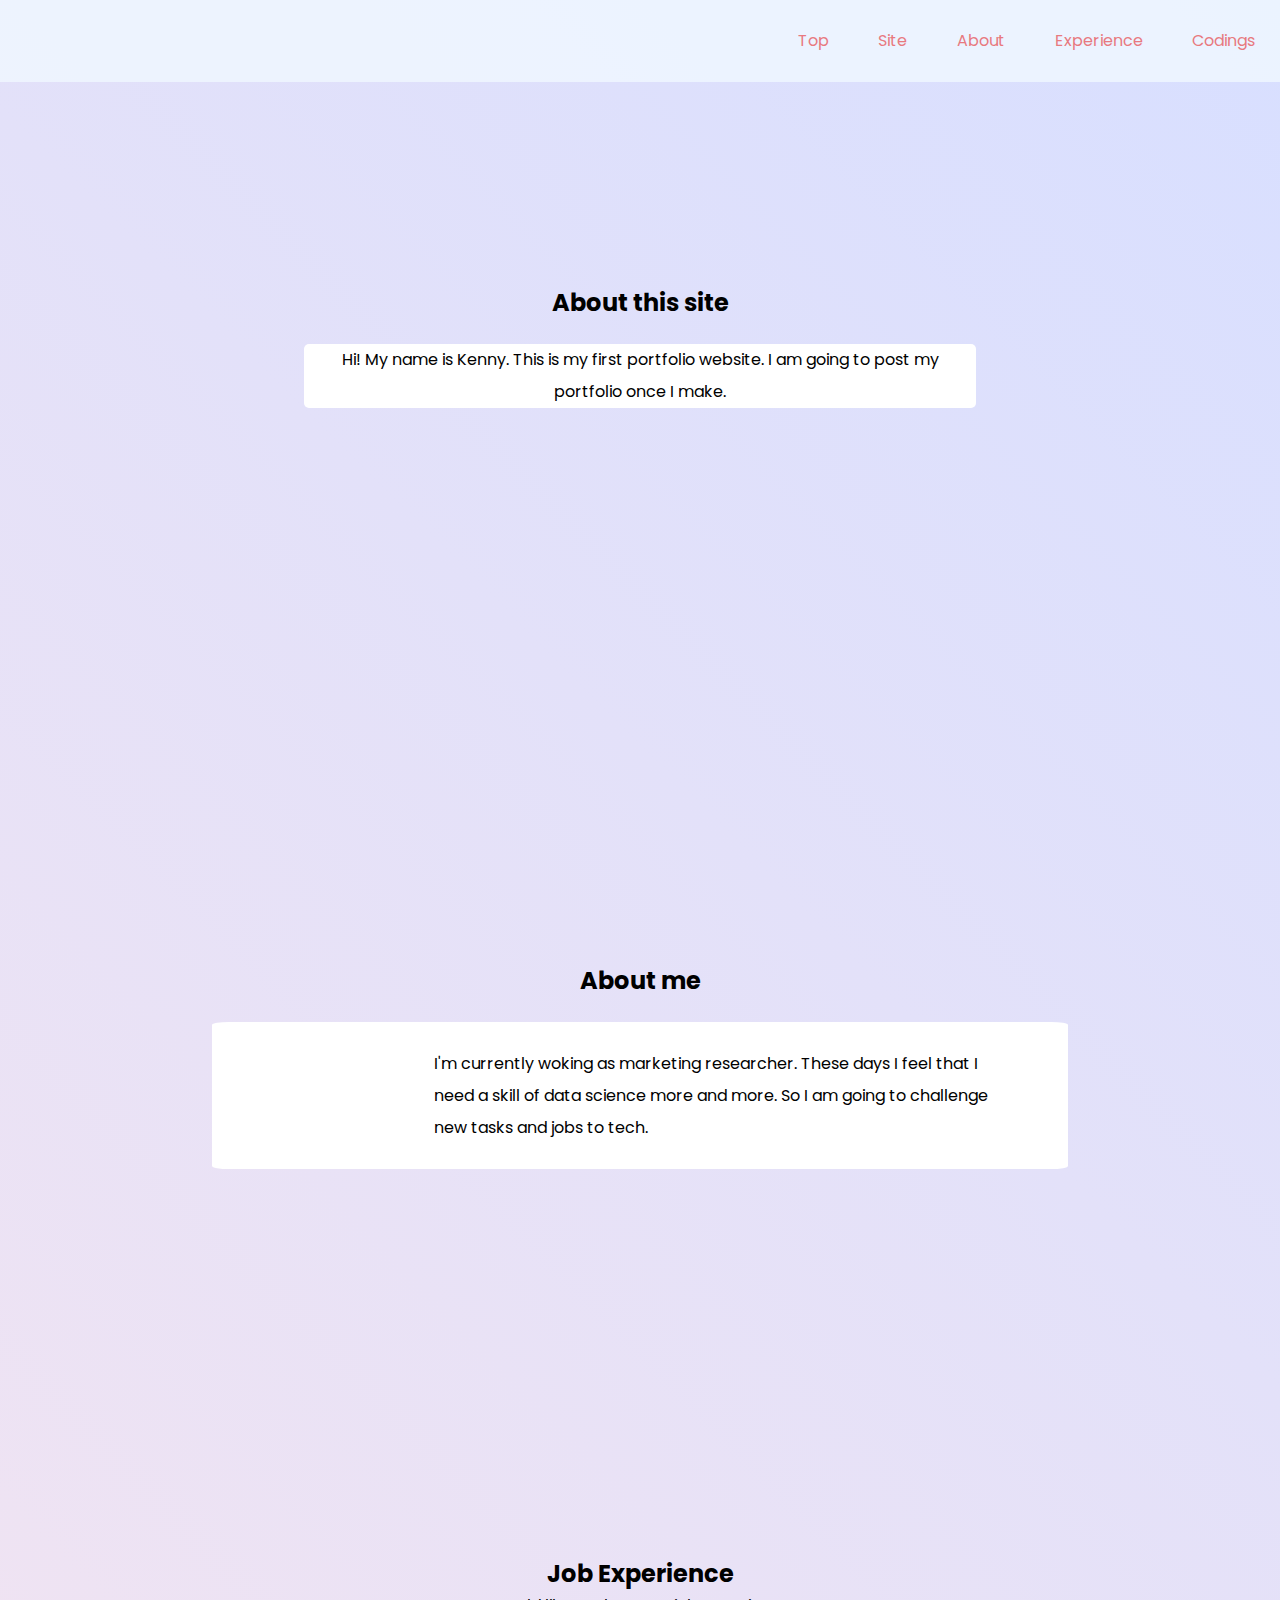
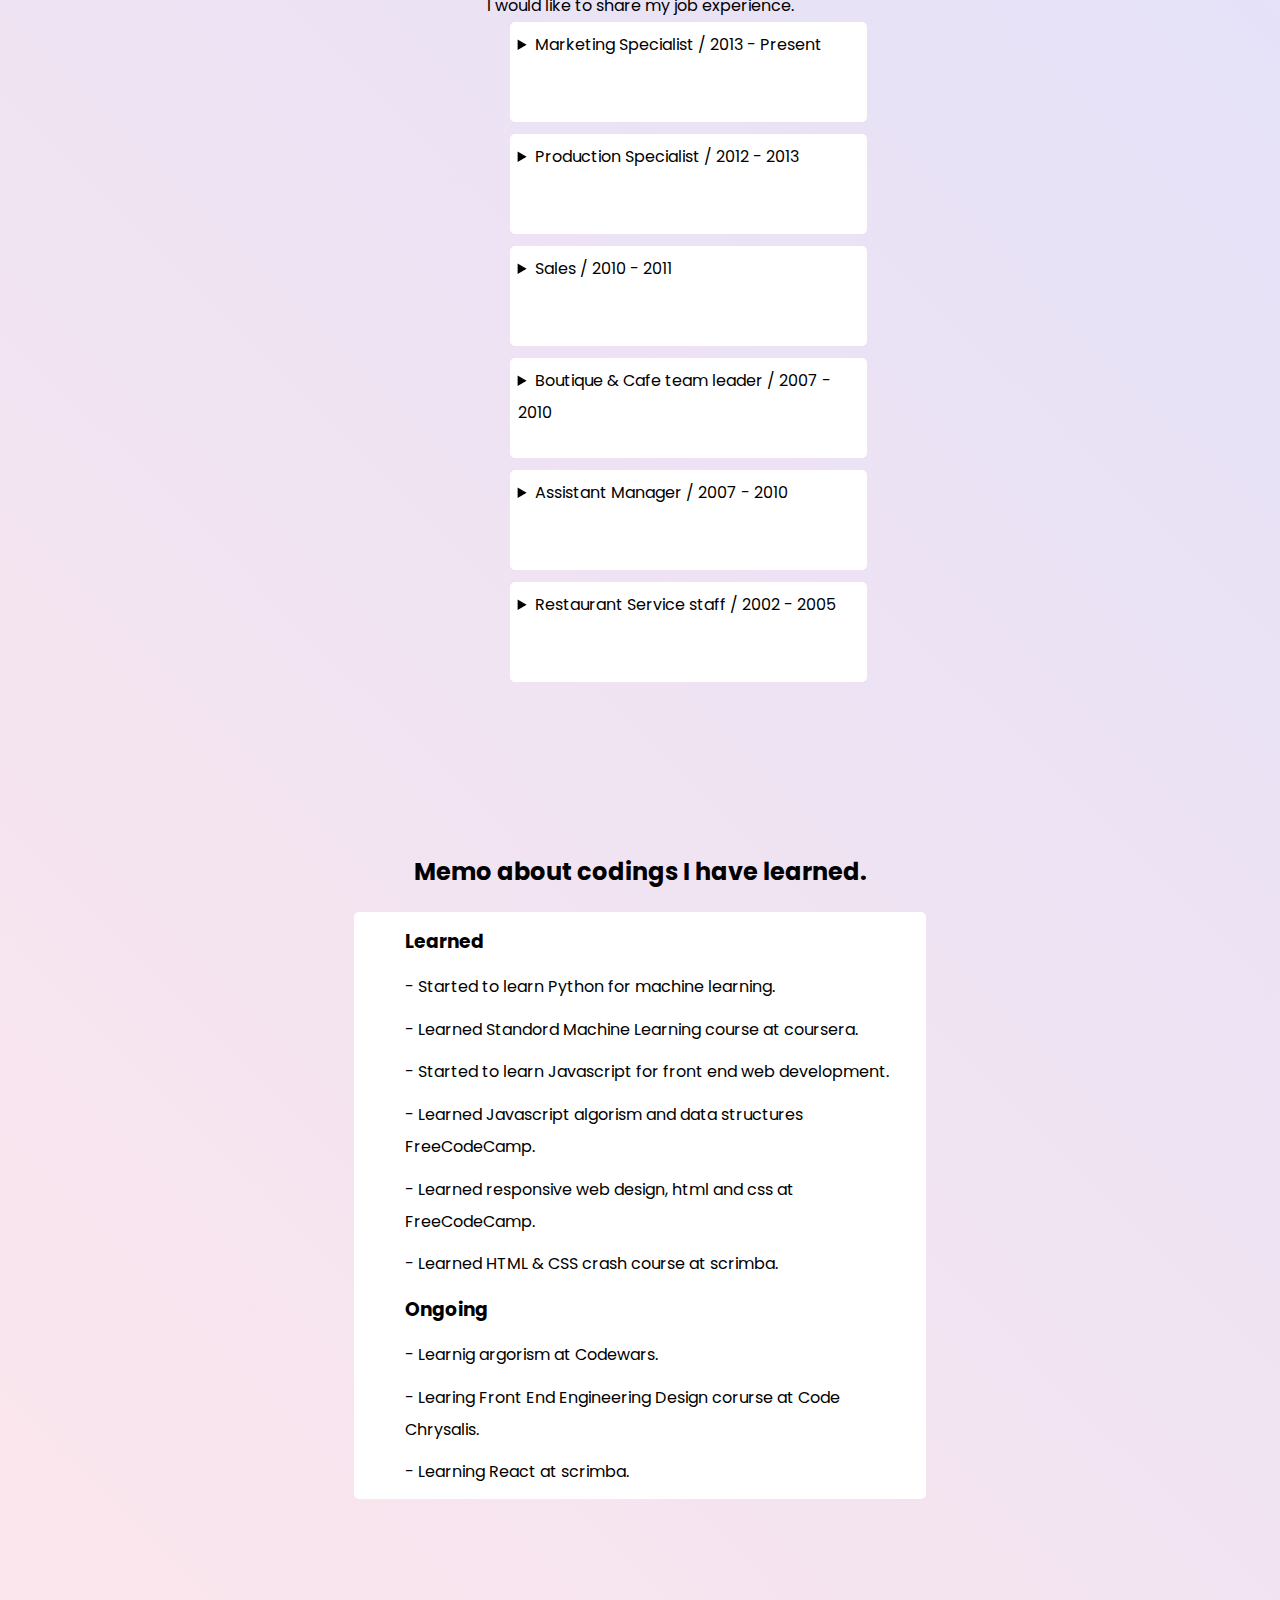
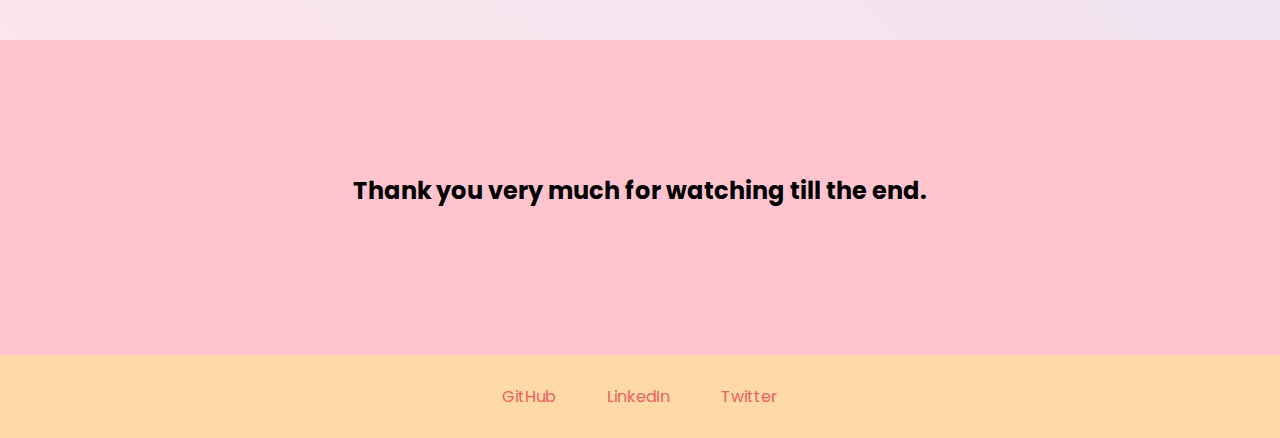
==== commit 5a35c233: "add script.js to slid in and out images" ====
--- a/public/index.html
+++ b/public/index.html
@@ -35,7 +35,7 @@
       <section id="about-me">
         <h2>About me</h2>
         <div id="about-me-container">
-          <img id="mypicture" src="./images/me.jpg" alt="my-picture">
+          <img id="mypicture" src="./images/me.jpg" alt="my-picture" class="align-left slide-in">
           <p>I'm currently woking as marketing researcher. These days I feel that I need a skill of data science more
             and more. So I am going to challenge new tasks and jobs to tech.</p>
         </div>
@@ -45,7 +45,7 @@
         <p>I would like to share my job experience.</p>
         <div>
           <div id="job-history">
-            <img class="job-photo" src="./images/laptop.jpg" alt="someone seeing laptop">
+            <img class="job-photo align-left slide-in" src="./images/laptop.jpg" alt="woking with laptop">
             <details>
               <summary>
                 Marketing Specialist / 2013 - Present
@@ -55,7 +55,7 @@
                 - Analyze market, consumers, competitors of client in Retail business.
               </p>
             </details>
-            <img class="job-photo" src="./images/production.jpg" alt="someone seeing laptop">
+            <img class="job-photo align-left slide-in" src="./images/production.jpg" alt="manufacturing">
             <details>
               <summary>
                 Production Specialist / 2012 - 2013
@@ -65,7 +65,7 @@
                 - Sales dealing and maintaining strong relationship with over 60 of associate customers.
               </p>
             </details>
-            <img class="job-photo" src="./images/sales.jpg" alt="someone seeing laptop">
+            <img class="job-photo align-left slide-in" src="./images/sales.jpg" alt="hand shaking">
             <details>
               <summary>
                 Sales / 2010 - 2011
@@ -76,7 +76,7 @@
                 material and other expense for customers.
               </p>
             </details>
-            <img class="job-photo" src="./images/leader.jpg" alt="someone seeing laptop">
+            <img class="job-photo align-left slide-in" src="./images/leader.jpg" alt="woman in jacket">
             <details>
               <summary>
                 Boutique & Cafe team leader / 2007 - 2010
@@ -86,7 +86,7 @@
                 - Taking well care of customers, managing restaurant / boutique service operation.
               </p>
             </details>
-            <img class="job-photo" src="./images/manager.jpg" alt="someone seeing laptop">
+            <img class="job-photo align-left slide-in" src="./images/manager.jpg" alt="man in jacket">
             <details>
               <summary>
                 Assistant Manager / 2007 - 2010
@@ -96,7 +96,7 @@
                 - Managed 40 line staff at restaurant and bar, 60 line staff at banquet service.
               </p>
             </details>
-            <img class="job-photo" src="./images/waiter.jpg" alt="someone seeing laptop">
+            <img class="job-photo align-left slide-in" src="./images/waiter.jpg" alt="pouring wine">
             <details>
               <summary>
                 Restaurant Service staff / 2002 - 2005
--- a/public/style.css
+++ b/public/style.css
@@ -199,6 +199,26 @@
   padding: 0;
 }
 
+/*   slide in and out   */
+
+.align-left {
+  float: left;
+  margin-right: 4%;
+}
+
+.slide-in {
+  opacity: 0;
+  transition: all .5s;
+}
+
+.align-left.slide-in {
+  transform: translateX(-20%) scale(0.95);
+}
+
+.slide-in.active {
+  opacity: 1;
+  transform: translateX(0%) scale(1);
+}
 
 /*   media query   */
 
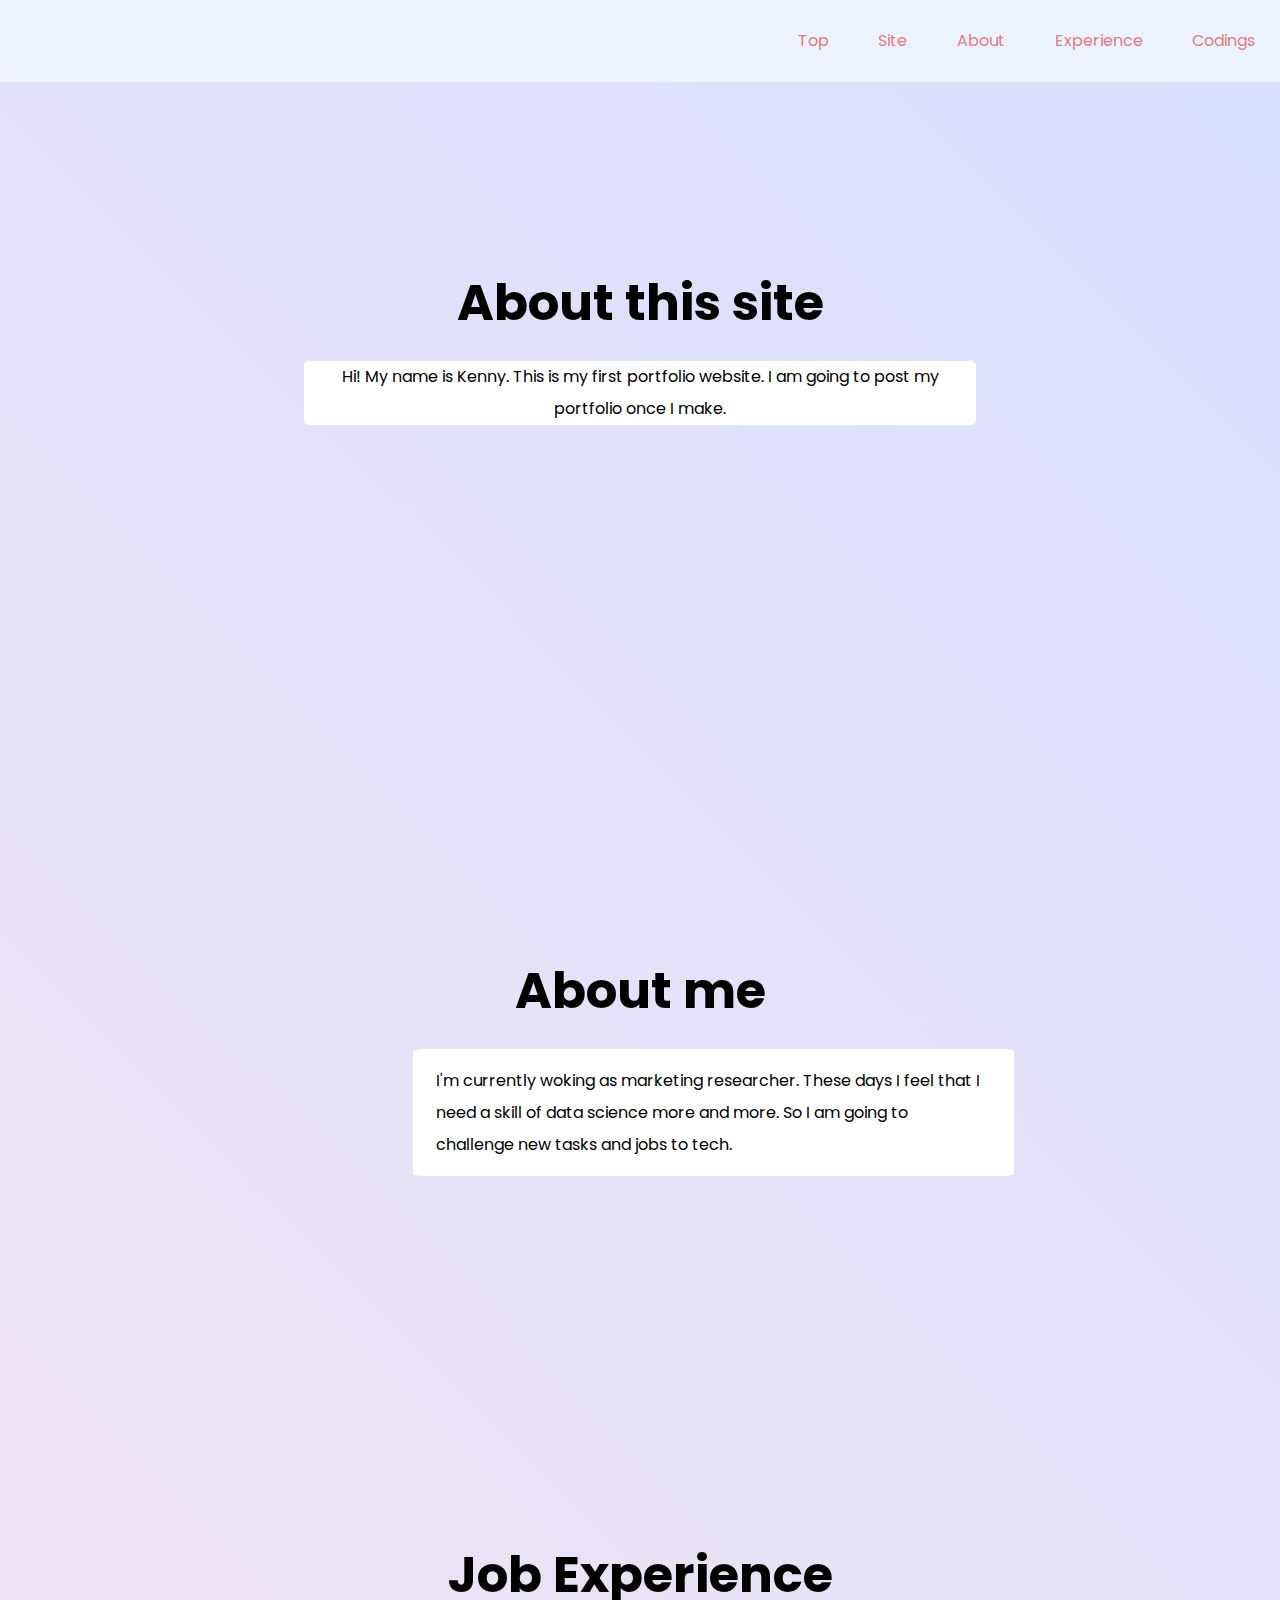
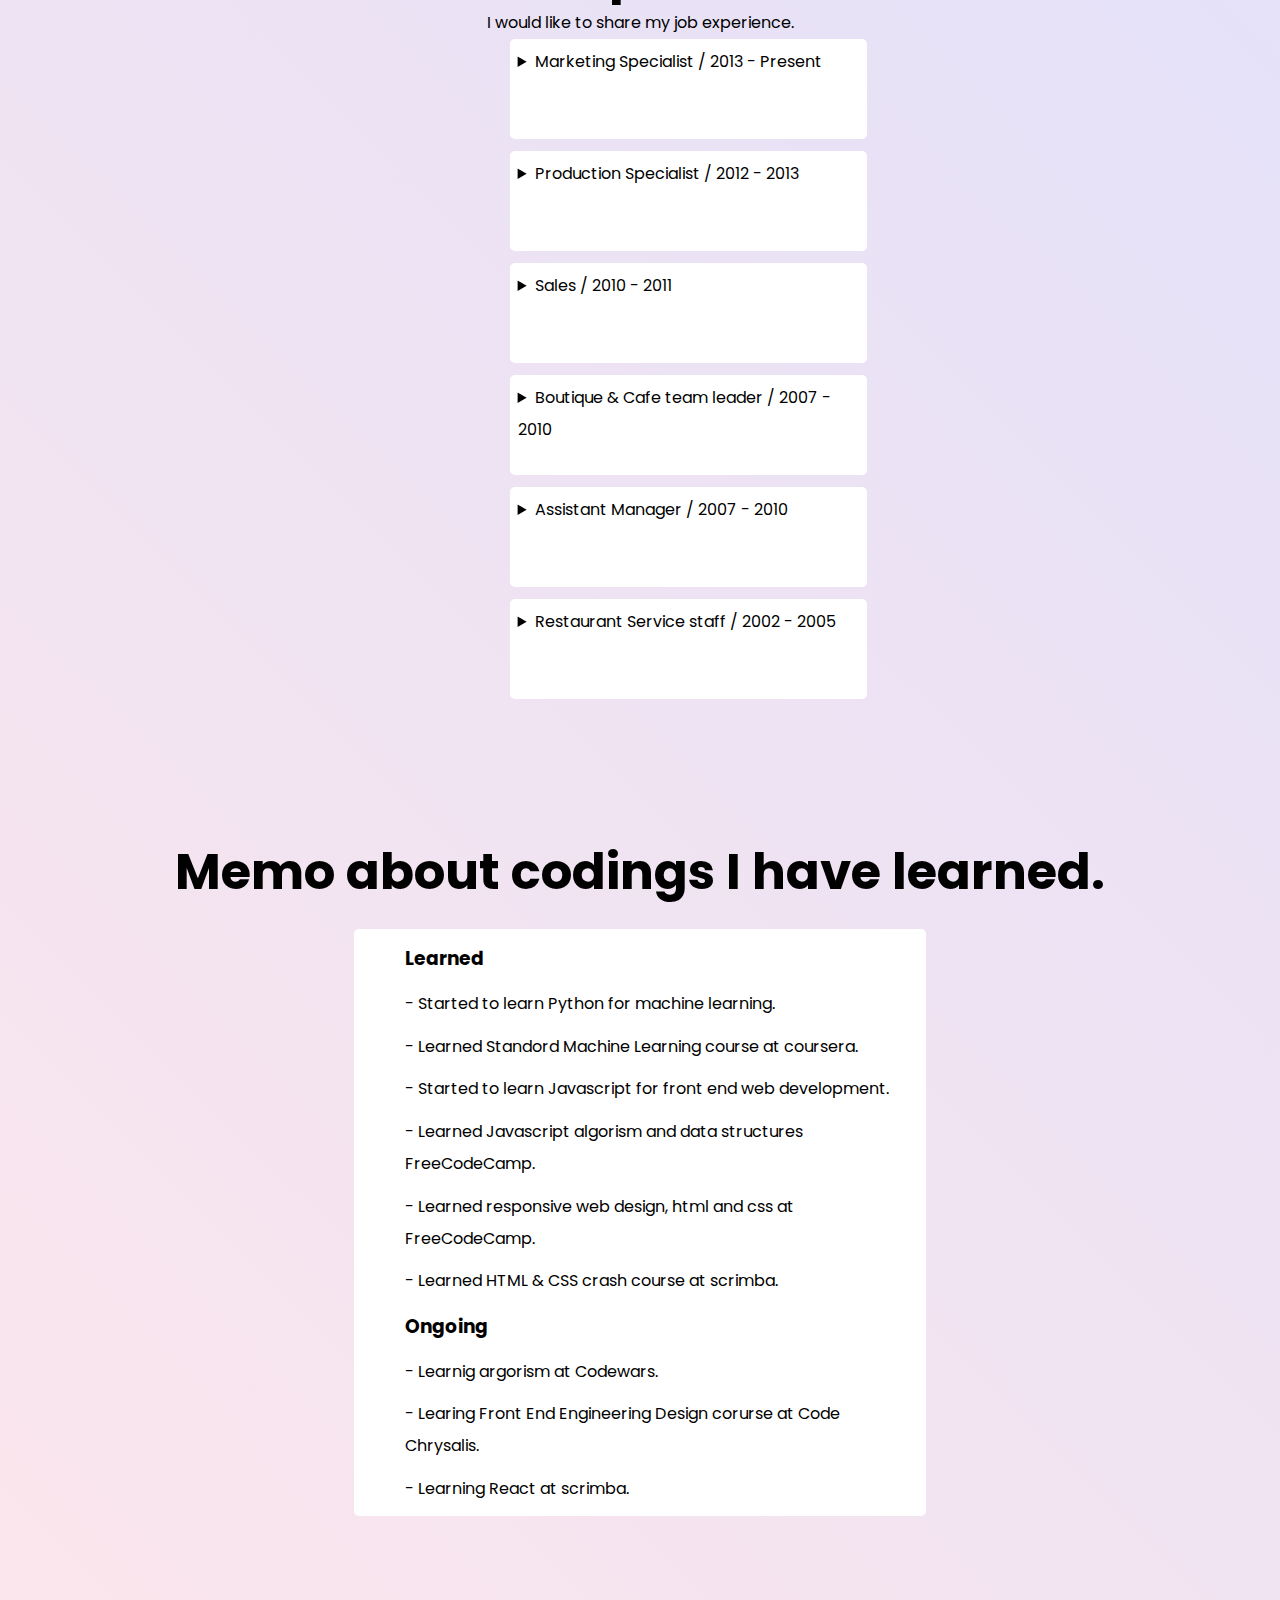
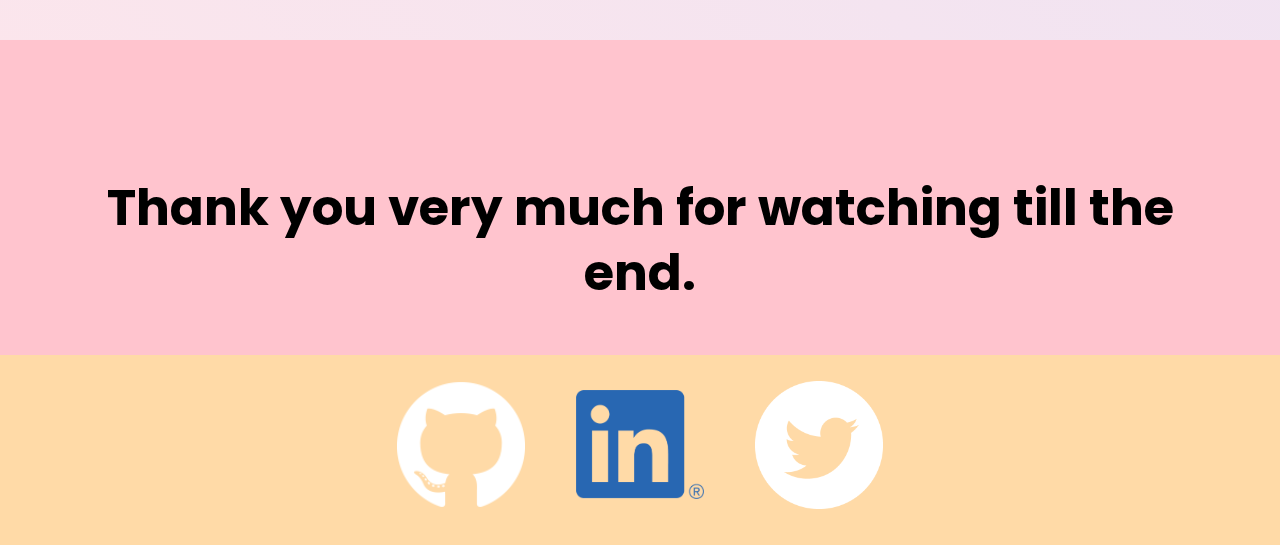
==== commit f1f88e36: "add icon for sns" ====
--- a/public/index.html
+++ b/public/index.html
@@ -138,9 +138,9 @@
     </div>
     <div class="sns-container">
       <ul class="sns-bar">
-        <li><a href="#">GitHub</a></li>
-        <li><a href="#">LinkedIn</a></li>
-        <li><a href="#">Twitter</a></li>
+        <li><a href="https://github.com/khiz125"><img src="./images/github.png" alt="github logo" class="logo"></a></li>
+        <li><a href="https://www.linkedin.com/in/kenichiro-hirose-465b504a/"><img src="./images/linkedin.png" alt="linkedin logo" class="logo"></a></li>
+        <li><a href="#"><img src="./images/twitter.png" alt="twitter logo" class="logo"></a></li>
       </ul>
     </div>
   </footer>
--- a/public/style.css
+++ b/public/style.css
@@ -104,12 +104,16 @@
   display: flex;
   align-items: center;
   justify-content: center;
+  margin: 2%;
+}
+
+#about-me-container > p {
   background-color: white;
   border-radius: 2%;
   text-align: left;
   padding: 2% 3%;
-  margin: 2%;
-}
+}
+
 
 #mypicture {
   width: 40%;
@@ -199,11 +203,17 @@
   padding: 0;
 }
 
+.logo {
+  width: 10vw;
+  height: auto;
+}
+
+
 /*   slide in and out   */
 
 .align-left {
   float: left;
-  margin-right: 4%;
+  margin-right: 2%;
 }
 
 .slide-in {
@@ -218,13 +228,16 @@
 .slide-in.active {
   opacity: 1;
   transform: translateX(0%) scale(1);
-}
+  z-index: -1;
+}
+
+
 
 /*   media query   */
 
 @media (min-width: 1200px) {
   h2 {
-    font-size: 2.4rem;
+    font-size: 5rem;
   }
 }
   
